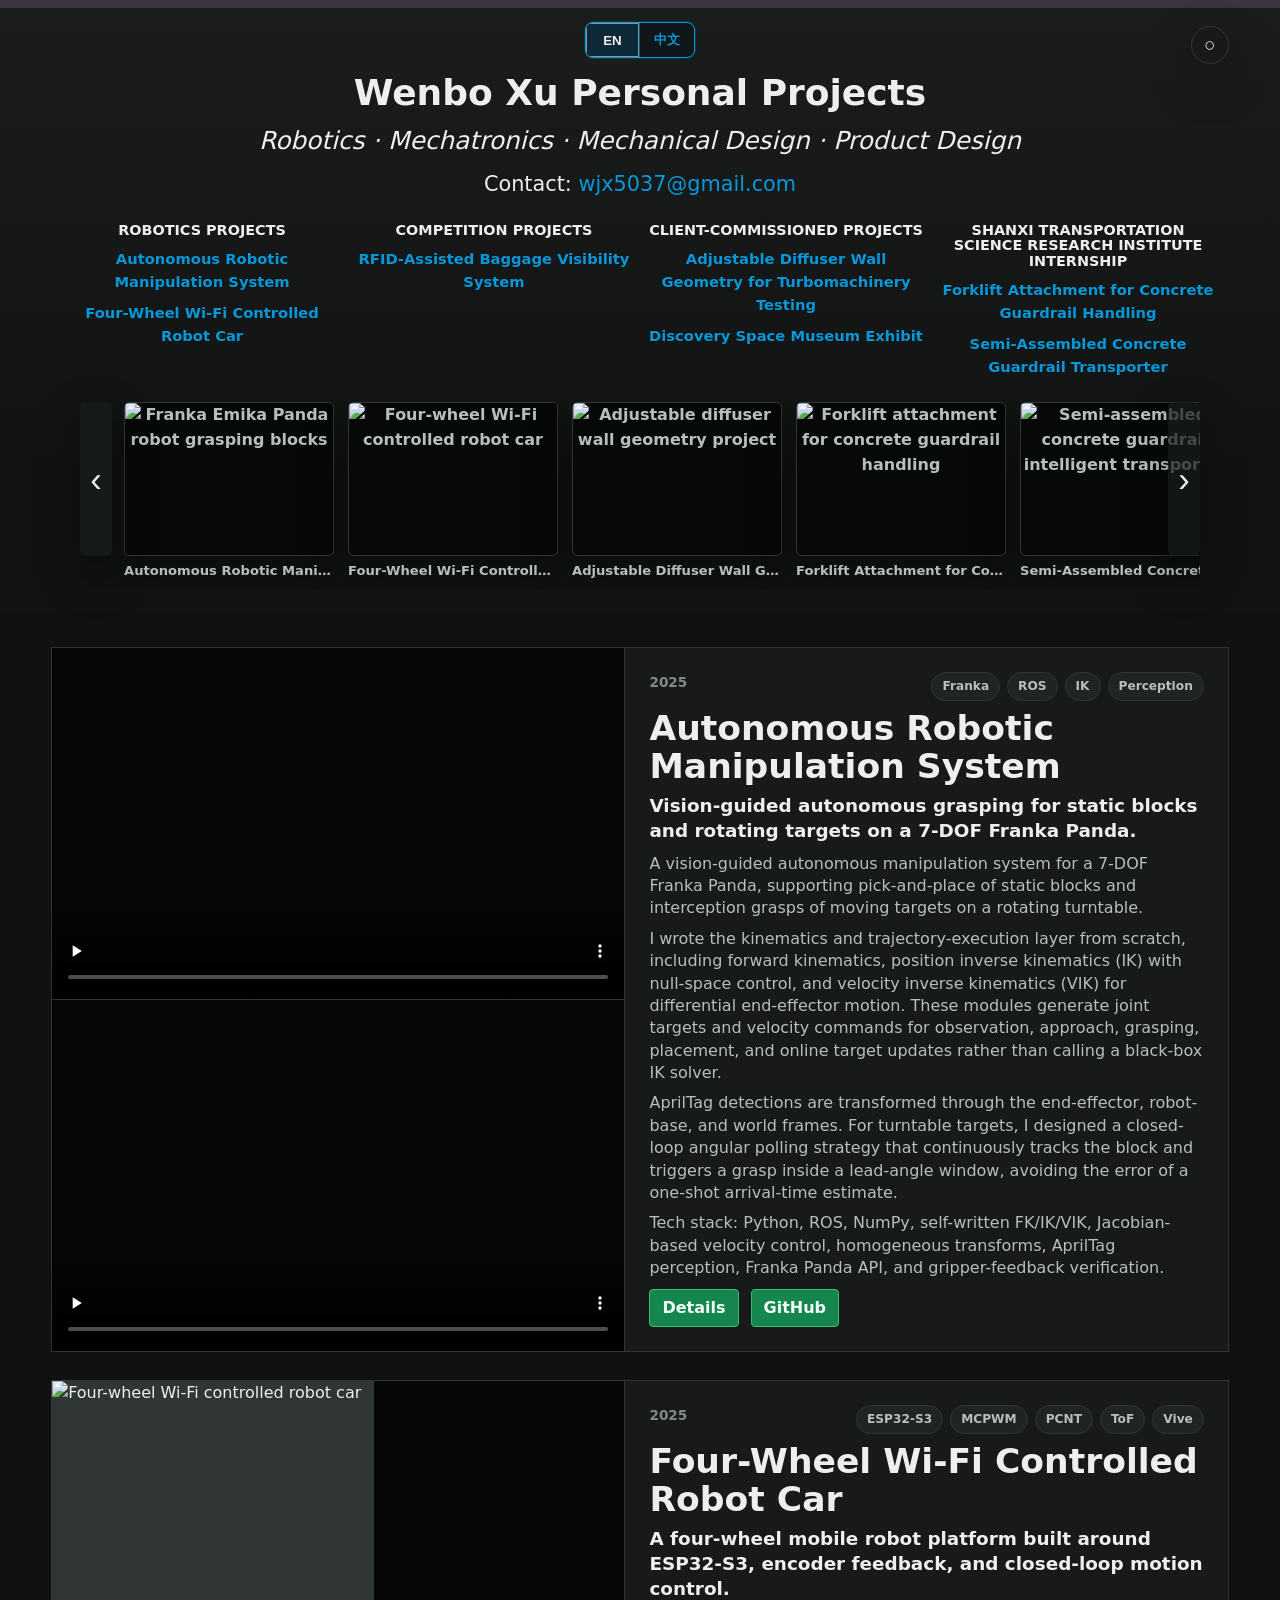
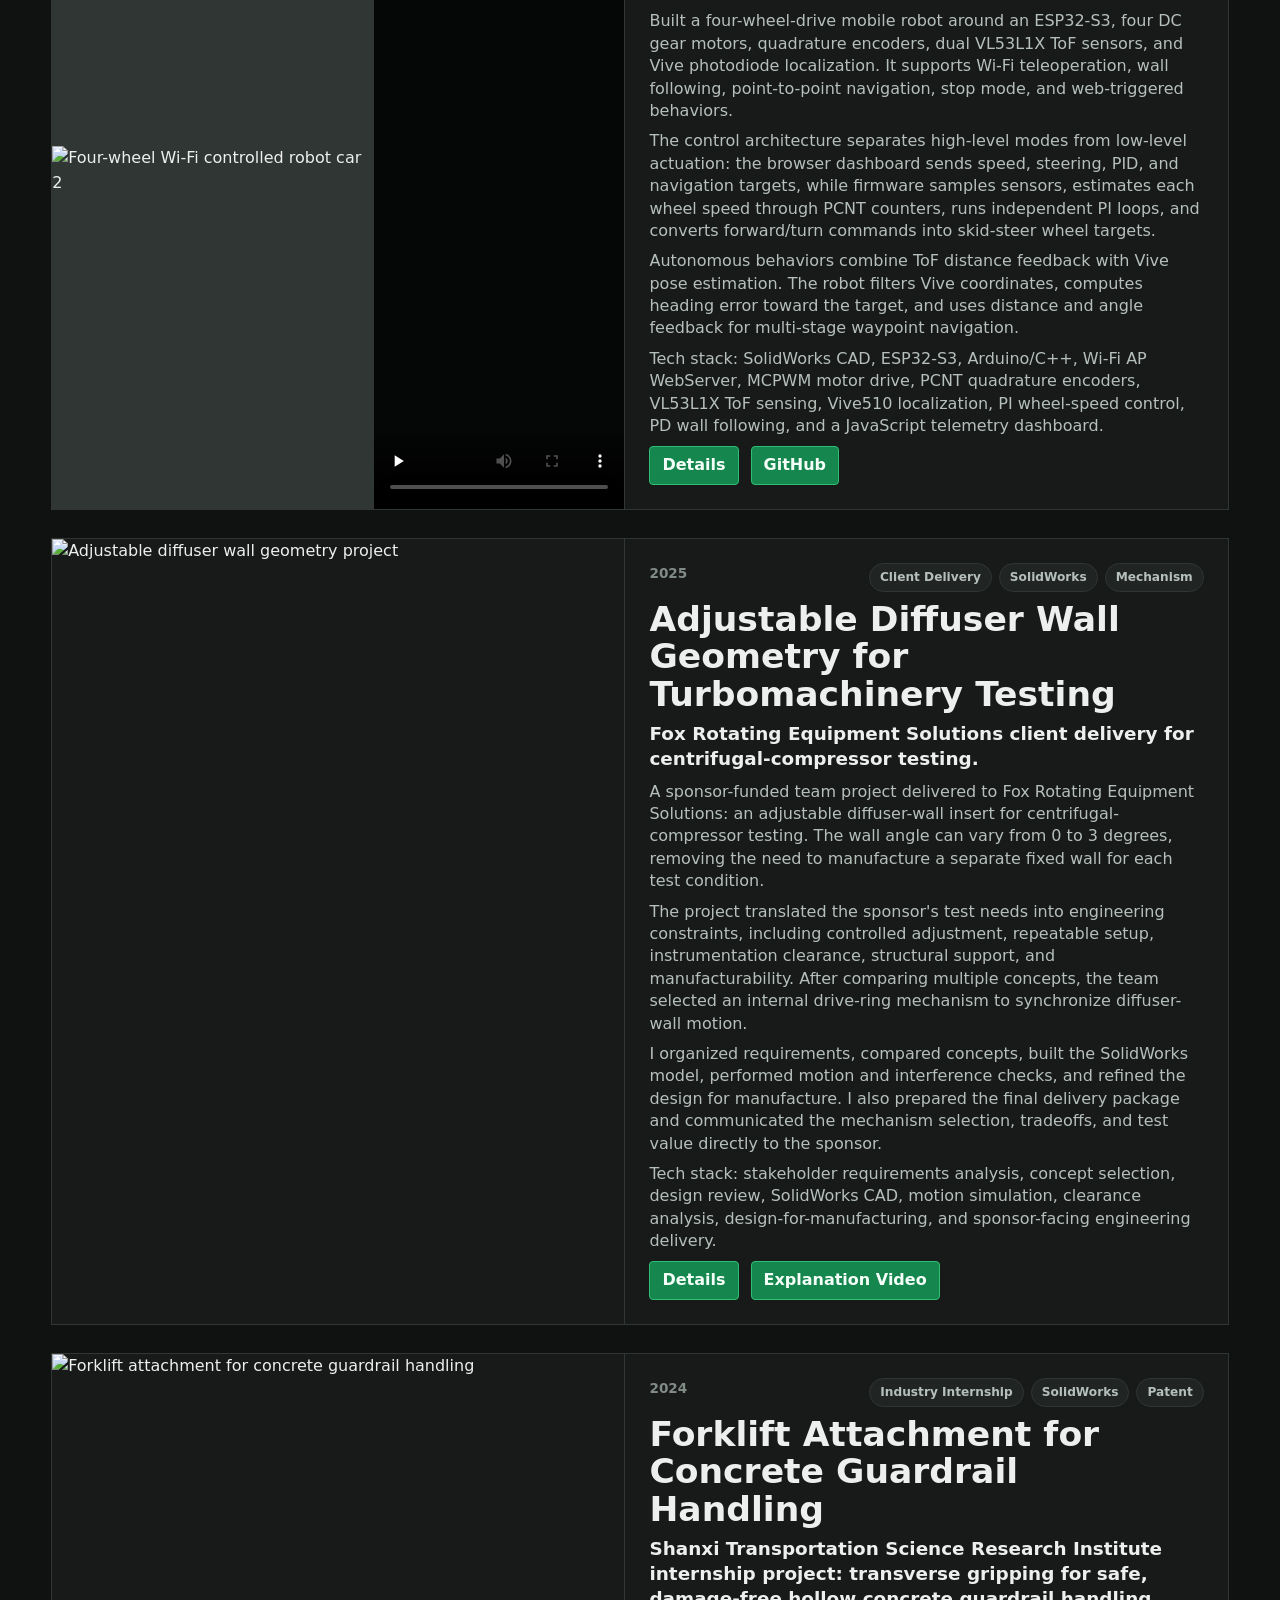
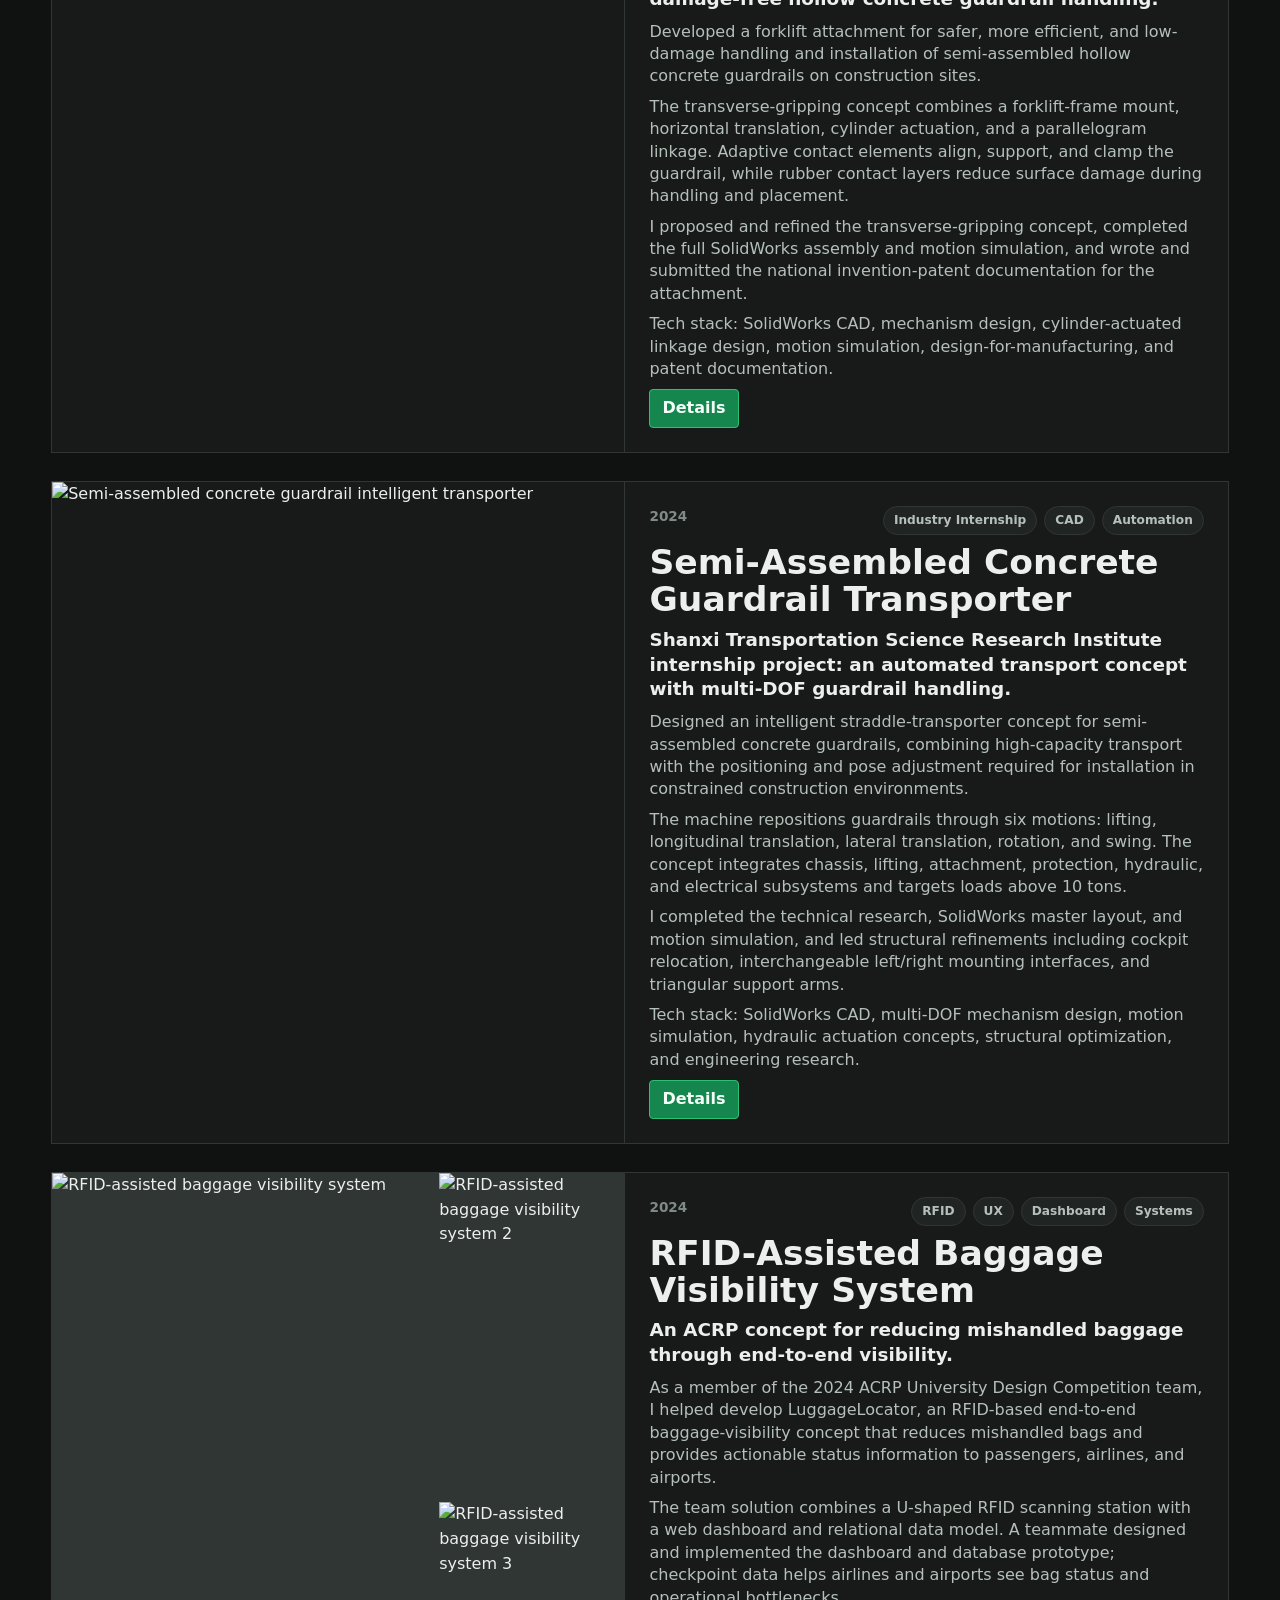
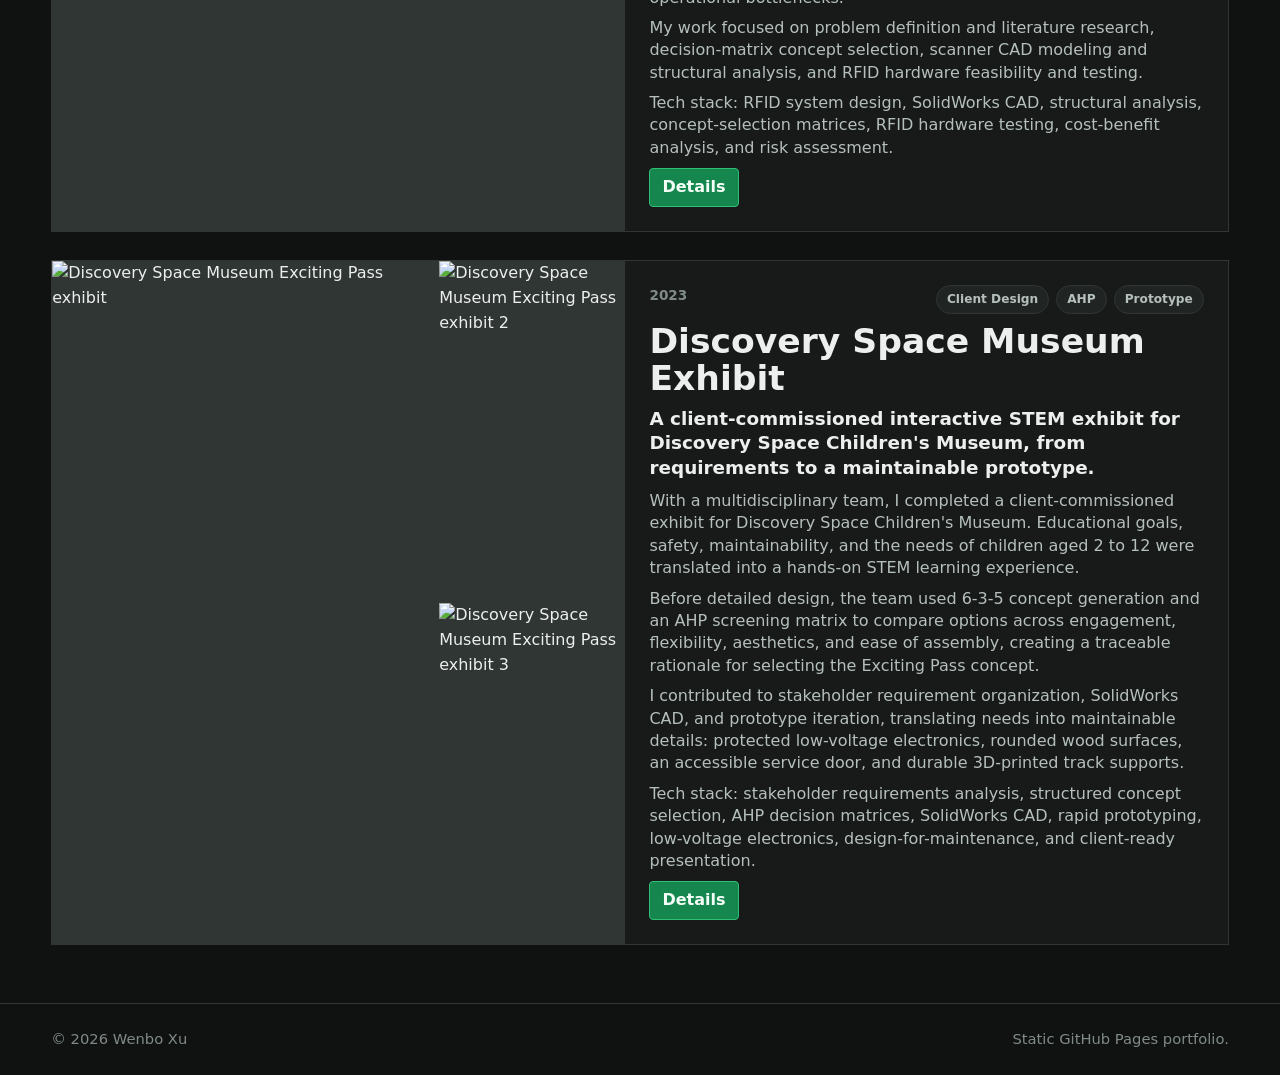
==== portfolio/robotics/index.html @ 0603af26 "Refine RFID attribution and remove Goodwill project" ====
<!doctype html>
<html lang="en">
  <head>
    <meta charset="utf-8">
    <meta name="viewport" content="width=device-width, initial-scale=1">
    <meta name="description" content="Wenbo Xu portfolio - robotics, mechatronics, mechanical design, control, and software projects.">
    <meta property="og:title" content="Wenbo Xu Personal Projects">
    <meta property="og:description" content="Personal projects in autonomous systems, mechatronics, mechanical design, and full-stack engineering.">
    <meta property="og:type" content="website">
    <title>Wenbo Xu | Personal Projects</title>
    <link rel="stylesheet" href="../assets/css/site.css?v=20260708-media-14">
  </head>
  <body class="projects-page">
    <header class="projects-top">
      <button class="theme-toggle" type="button" data-theme-toggle aria-label="Toggle black and white mode">◐</button>
      <div class="lang-switch" aria-label="Language">
        <button class="lang-option is-active" type="button" data-lang="en">EN</button>
        <button class="lang-option" type="button" data-lang="zh">中文</button>
      </div>
      <h1 data-i18n="page_title">Personal Projects</h1>
      <p class="project-tagline" data-i18n="page_tagline">Robotics · Mechatronics · Mechanical Design · Product Design</p>
      <p class="project-contact"><span data-i18n="contact_label">Contact:</span> <a href="mailto:wjx5037@gmail.com">wjx5037@gmail.com</a></p>
      <nav class="project-index" aria-label="Project quick navigation" data-project-nav></nav>
      <section class="featured-strip" aria-label="Featured project images" data-project-carousel></section>
    </header>

    <main class="projects-main">
      <div class="showcase-list" data-project-list></div>
    </main>

    <footer class="site-footer">
      <span>© <span data-year></span> Wenbo Xu</span>
      <span data-i18n="footer_note">Static GitHub Pages portfolio.</span>
    </footer>

    <script src="../assets/js/projects.js?v=20260708-media-14"></script>
    <script src="../assets/js/site.js?v=20260708-media-14"></script>
  </body>
</html>
---- portfolio/assets/css/site.css ----
:root {
  color-scheme: dark;
  --bg: #101211;
  --top: #1b1d1c;
  --surface: #171a19;
  --surface-2: #202423;
  --text: #ecefed;
  --muted: #b6c0bb;
  --soft: #808b86;
  --line: #303634;
  --accent: #0797d8;
  --accent-2: #32c08a;
  --accent-warm: #f08d65;
  --shadow: 0 18px 44px rgba(0, 0, 0, 0.35);
}

:root[data-theme="light"] {
  color-scheme: light;
  --bg: #f5f6f2;
  --top: #ffffff;
  --surface: #ffffff;
  --surface-2: #edf0ec;
  --text: #151817;
  --muted: #4f5a55;
  --soft: #6a746f;
  --line: #d5dad3;
  --accent: #006fa8;
  --accent-2: #1a805e;
  --accent-warm: #c85635;
  --shadow: 0 16px 36px rgba(21, 24, 23, 0.12);
}

* {
  box-sizing: border-box;
}

html {
  scroll-behavior: smooth;
}

body {
  margin: 0;
  background: var(--bg);
  color: var(--text);
  font-family: Inter, ui-sans-serif, system-ui, -apple-system, BlinkMacSystemFont, "Segoe UI", sans-serif;
  line-height: 1.55;
}

a {
  color: inherit;
  text-decoration: none;
}

img,
video {
  display: block;
  max-width: 100%;
}

h1,
h2,
h3,
p {
  overflow-wrap: anywhere;
}

h1,
h2,
h3 {
  margin: 0;
  letter-spacing: 0;
  line-height: 1.08;
}

.projects-top {
  position: relative;
  padding: 14px clamp(16px, 5vw, 72px) 24px;
  border-top: 8px solid #3b3442;
  background: linear-gradient(180deg, var(--top), #111312 78%);
  text-align: center;
}

:root[data-theme="light"] .projects-top {
  border-top-color: #d8d3df;
  background: linear-gradient(180deg, #ffffff, #f5f6f2 78%);
}

.theme-toggle {
  position: absolute;
  top: 18px;
  right: clamp(16px, 4vw, 64px);
  z-index: 5;
  display: grid;
  place-items: center;
  width: 38px;
  height: 38px;
  border: 1px solid var(--line);
  border-radius: 999px;
  background: var(--surface);
  color: var(--text);
  cursor: pointer;
  font-size: 1.15rem;
  font-weight: 900;
  box-shadow: var(--shadow);
}

.theme-toggle:hover {
  border-color: var(--accent);
  color: var(--accent);
}

.lang-switch {
  display: inline-flex;
  align-items: center;
  overflow: hidden;
  margin-bottom: 16px;
  border: 1px solid var(--accent);
  border-radius: 8px;
  background: #111618;
  box-shadow: 0 0 0 1px rgba(7, 151, 216, 0.18);
}

.lang-option {
  min-width: 54px;
  height: 34px;
  border: 0;
  border-right: 1px solid rgba(7, 151, 216, 0.45);
  background: transparent;
  color: var(--accent);
  cursor: pointer;
  font-weight: 800;
}

.lang-option:last-child {
  border-right: 0;
}

.lang-option.is-active {
  background: rgba(7, 151, 216, 0.16);
  color: var(--text);
  box-shadow: inset 0 0 0 1px rgba(236, 239, 237, 0.55);
}

.projects-top h1 {
  font-size: clamp(1.7rem, 3vw, 2.25rem);
  font-weight: 850;
}

.project-tagline {
  margin: 9px 0 8px;
  color: var(--text);
  font-size: clamp(1.05rem, 2vw, 1.55rem);
  font-style: italic;
}

.project-contact {
  margin: 0;
  color: var(--text);
  font-size: clamp(1rem, 2vw, 1.3rem);
}

.project-contact a,
.project-index a,
.project-links a,
.detail-content a {
  color: var(--accent);
}

.project-contact a:hover,
.project-index a:hover,
.project-links a:hover,
.detail-content a:hover {
  color: var(--accent-warm);
}

.project-index {
  display: grid;
  grid-template-columns: repeat(4, minmax(180px, 1fr));
  gap: 16px;
  width: min(1180px, 100%);
  margin: 22px auto 0;
  text-align: center;
}

.project-index-group {
  min-width: 0;
}

.project-index-group h2 {
  margin: 0 0 10px;
  color: var(--text);
  font-size: 0.9rem;
  font-weight: 900;
  text-transform: uppercase;
}

.project-index-links {
  display: grid;
  gap: 8px;
}

.project-index a {
  min-height: 24px;
  font-size: 0.92rem;
  font-weight: 800;
}

.featured-strip {
  position: relative;
  width: min(1120px, 100%);
  margin: 24px auto 0;
}

.featured-scroller {
  display: grid;
  grid-auto-flow: column;
  grid-auto-columns: minmax(210px, 26%);
  gap: 14px;
  overflow-x: auto;
  overscroll-behavior-inline: contain;
  scroll-snap-type: inline mandatory;
  scroll-padding-inline: 40px;
  padding: 0 44px 10px;
  scrollbar-color: var(--accent) #171a19;
}

.featured-scroller:focus {
  outline: 1px solid var(--accent);
  outline-offset: 6px;
}

.featured-slide {
  scroll-snap-align: center;
  display: grid;
  gap: 7px;
  min-width: 0;
  color: var(--muted);
  font-weight: 800;
}

.featured-slide img,
.featured-slide video {
  width: 100%;
  height: clamp(128px, 12vw, 168px);
  border: 1px solid var(--line);
  border-radius: 5px;
  background: #070808;
  object-fit: cover;
  box-shadow: var(--shadow);
}

.featured-slide span {
  overflow: hidden;
  text-overflow: ellipsis;
  white-space: nowrap;
  font-size: 0.82rem;
  line-height: 1.25;
}

.featured-slide:hover {
  color: var(--accent);
}

.strip-button {
  position: absolute;
  top: 0;
  z-index: 4;
  display: grid;
  place-items: center;
  width: 32px;
  height: clamp(128px, 12vw, 168px);
  border: 0;
  border-radius: 6px;
  background: rgba(24, 28, 28, 0.72);
  color: var(--text);
  cursor: pointer;
  font-size: 2.15rem;
  box-shadow: var(--shadow);
}

.strip-button:hover {
  background: rgba(7, 151, 216, 0.25);
}

.strip-button--prev {
  left: 0;
}

.strip-button--next {
  right: 0;
}

.projects-main {
  width: min(1500px, 100%);
  margin: 0 auto;
  padding: 34px clamp(14px, 4vw, 64px) 58px;
}

.showcase-list {
  display: grid;
  gap: 28px;
}

.project-card {
  scroll-margin-top: 24px;
  display: grid;
  grid-template-columns: minmax(280px, 0.95fr) minmax(0, 1fr);
  gap: 1px;
  overflow: hidden;
  border: 1px solid var(--line);
  background: var(--line);
}

@media (min-width: 981px) {
  /* Keep bilingual covers visually stable; full project detail remains on its own page. */
  .project-card {
    min-height: clamp(560px, 39vw, 720px);
  }

  html[lang="en"] .project-content {
    gap: 9px;
    padding: clamp(18px, 2.2vw, 24px);
  }

  html[lang="en"] .project-content h2 {
    font-size: clamp(1.45rem, 2.7vw, 2.45rem);
  }

  html[lang="en"] .project-subtitle {
    font-size: clamp(1rem, 1.7vw, 1.15rem);
    line-height: 1.35;
  }

  html[lang="en"] .project-body {
    gap: 8px;
    line-height: 1.4;
  }
}

.project-media,
.project-content {
  background: var(--surface);
}

.project-media img,
.project-media video {
  width: 100%;
  height: 100%;
  min-height: 330px;
  object-fit: cover;
}

.media-align-left {
  object-position: left center !important;
}

.project-media--gallery {
  display: grid;
  grid-template-columns: 1fr 0.48fr;
  grid-template-rows: 1fr 1fr;
  gap: 1px;
  background: var(--line);
}

.project-media--gallery > :first-child {
  grid-row: 1 / 3;
}

.project-media--duo {
  grid-template-columns: 1fr;
  grid-template-rows: repeat(2, minmax(0, 1fr));
  height: 100%;
  min-height: 100%;
}

.project-media--duo > :first-child {
  grid-row: auto;
}

.project-media--duo > * {
  display: block;
  height: 100%;
  min-height: 0;
}

.project-media--duo video {
  object-fit: contain;
  background: #050606;
}

.project-media--split-video {
  grid-template-columns: minmax(0, 1fr) minmax(240px, 0.78fr) !important;
  grid-template-rows: 1fr !important;
  align-items: stretch;
}

.project-media--split-video > :first-child {
  grid-row: auto;
  object-position: center bottom;
}

.project-media--split-video img {
  object-fit: cover !important;
}

.project-media--split-video video {
  object-fit: cover !important;
  background: #050606;
}

.project-media--split-video > * {
  min-height: 0;
}

.project-media--stacked-photos-video {
  grid-template-columns: minmax(0, 1fr) minmax(240px, 0.78fr) !important;
  grid-template-rows: repeat(2, minmax(0, 1fr)) !important;
  align-items: stretch;
}

.project-media--stacked-photos-video > :first-child {
  grid-row: auto;
  object-position: center bottom;
}

.project-media--stacked-photos-video > :nth-child(2) {
  grid-column: 1;
  grid-row: 2;
  object-position: center center;
}

.project-media--stacked-photos-video > :nth-child(3) {
  grid-column: 2;
  grid-row: 1 / 3;
  object-fit: cover !important;
  background: #050606;
}

.project-media--stacked-photos-video img {
  object-fit: cover !important;
}

.project-media--stacked-photos-video > * {
  min-height: 0;
}

.project-media--gallery img,
.project-media--gallery video {
  min-height: 0;
}

.project-content {
  display: flex;
  flex-direction: column;
  gap: 18px;
  padding: clamp(22px, 4vw, 40px);
}

.project-kicker {
  display: flex;
  justify-content: space-between;
  gap: 16px;
  color: var(--soft);
  font-size: 0.85rem;
  font-weight: 800;
}

.project-tags {
  display: flex;
  flex-wrap: wrap;
  justify-content: flex-end;
  gap: 7px;
}

.project-tags span {
  border: 1px solid var(--line);
  border-radius: 999px;
  padding: 4px 10px;
  background: var(--surface-2);
  color: var(--muted);
  font-size: 0.76rem;
}

.project-content h2 {
  font-size: clamp(1.55rem, 3vw, 2.6rem);
}

.project-subtitle {
  margin: 0;
  color: var(--text);
  font-size: clamp(1.04rem, 2vw, 1.22rem);
  font-weight: 750;
}

.project-body {
  display: grid;
  gap: 12px;
  color: var(--muted);
}

.project-body p {
  margin: 0;
}

.project-links {
  display: flex;
  flex-wrap: wrap;
  gap: 12px;
  margin-top: auto;
}

.project-links a {
  display: inline-flex;
  align-items: center;
  justify-content: center;
  min-height: 34px;
  padding: 6px 12px;
  border: 1px solid #2fbf74;
  border-radius: 4px;
  background: #16864f;
  color: #f4fff8;
  font-weight: 850;
}

.project-links a:hover {
  background: #20a863;
  color: #ffffff;
}

.site-footer {
  display: flex;
  justify-content: space-between;
  gap: 18px;
  padding: 24px clamp(16px, 4vw, 64px);
  border-top: 1px solid var(--line);
  color: var(--soft);
  font-size: 0.92rem;
}

.site-header {
  position: sticky;
  top: 0;
  z-index: 20;
  display: grid;
  grid-template-columns: auto 1fr auto;
  gap: 20px;
  align-items: center;
  min-height: 68px;
  padding: 12px clamp(18px, 4vw, 56px);
  border-bottom: 1px solid var(--line);
  background: rgba(16, 18, 17, 0.9);
  backdrop-filter: blur(18px);
}

.brand,
.site-nav,
.header-actions {
  display: flex;
  align-items: center;
}

.brand {
  gap: 10px;
  font-weight: 850;
}

.brand-mark {
  display: grid;
  place-items: center;
  width: 36px;
  height: 36px;
  border: 1px solid var(--text);
  background: var(--text);
  color: var(--bg);
}

.site-nav {
  justify-content: center;
  gap: 26px;
  color: var(--muted);
}

.site-nav a:hover {
  color: var(--accent);
}

.button {
  display: inline-flex;
  align-items: center;
  justify-content: center;
  min-height: 40px;
  padding: 0 14px;
  border: 1px solid var(--line);
  color: var(--text);
  font-weight: 800;
}

.button:hover {
  border-color: var(--accent);
  color: var(--accent);
}

.detail-page {
  width: min(980px, calc(100% - 36px));
  margin: 0 auto;
  padding: clamp(42px, 7vw, 92px) 0;
}

.back-link {
  display: inline-block;
  margin-bottom: 28px;
  color: var(--accent);
  font-weight: 850;
}

.detail-page h1 {
  font-size: clamp(2.4rem, 6vw, 5.4rem);
}

.eyebrow {
  margin: 0 0 12px;
  color: var(--accent-2);
  font-size: 0.82rem;
  font-weight: 850;
  text-transform: uppercase;
}

.detail-content {
  display: grid;
  gap: 18px;
  margin-top: 38px;
}

.detail-notice {
  margin: 6px 0 10px;
  color: #ff5a5f;
  font-weight: 900;
}

.detail-content h2,
.detail-content h3,
.detail-content h4,
.detail-content h5 {
  margin-top: 26px;
  line-height: 1.16;
}

.detail-content h2 {
  font-size: clamp(1.8rem, 4vw, 3rem);
}

.detail-content h3 {
  font-size: clamp(1.35rem, 3vw, 2.1rem);
}

.detail-content p,
.detail-content li {
  color: var(--muted);
  font-size: 1.04rem;
}

.detail-content ul {
  margin: 0;
  padding-left: 1.2rem;
}

.detail-figure {
  margin: 10px auto 18px;
  border: 1px solid var(--line);
  background: var(--surface);
}

.detail-figure img {
  display: block;
  width: 100%;
  max-height: 760px;
  object-fit: contain;
  background: #fff;
}

.detail-figure video {
  width: 100%;
  max-height: 760px;
  background: #000;
}

.detail-figure figcaption {
  padding: 10px 14px;
  color: var(--muted);
  font-size: 0.9rem;
}

.math-block {
  overflow-x: auto;
  padding: 16px;
  border: 1px solid var(--line);
  background: var(--surface);
  color: var(--muted);
}

.action-button {
  display: inline-flex;
  align-items: center;
  justify-content: center;
  justify-self: start;
  min-height: 42px;
  margin: 4px 10px 4px 0;
  padding: 8px 14px;
  border: 1px solid #2fbf74;
  border-radius: 4px;
  background: #16864f;
  color: #f4fff8 !important;
  font-weight: 900;
}

.action-button:hover {
  background: #20a863;
  color: #ffffff !important;
}

.mermaid {
  width: 100%;
  max-width: 980px;
  margin: 10px auto 18px;
  overflow-x: auto;
  padding: 24px;
  border: 1px solid var(--line);
  border-radius: 4px;
  background: var(--surface);
}

.mermaid svg {
  min-width: 940px;
  max-width: 100%;
  height: auto;
}

.mermaid.mermaid-compact {
  max-width: 720px;
  padding: 14px;
}

.mermaid.mermaid-compact svg {
  display: block;
  width: 100%;
  min-width: 0;
}

.mermaid text,
.mermaid .label,
.mermaid .nodeLabel,
.mermaid .edgeLabel,
.mermaid foreignObject,
.mermaid foreignObject div,
.mermaid foreignObject span,
.mermaid foreignObject p {
  font-size: 18px !important;
  line-height: 1.28 !important;
}

.mermaid .edgeLabel,
.mermaid .edgeLabel p {
  font-size: 16px !important;
}

@media (max-width: 980px) {
  .project-index {
    grid-template-columns: repeat(2, minmax(220px, 1fr));
  }

  .project-grid {
    grid-template-columns: 1fr;
  }

  .featured-scroller {
    grid-auto-columns: minmax(210px, 48%);
    padding-inline: 38px;
  }

  .strip-button {
    width: 30px;
  }

  .project-card,
  .site-header {
    grid-template-columns: 1fr;
  }

  .site-nav {
    justify-content: start;
  }
}

@media (max-width: 620px) {
  .project-index {
    grid-template-columns: 1fr;
  }
}

@media (max-width: 560px) {
  .projects-top {
    padding-inline: 14px;
  }

  .project-index {
    grid-template-columns: 1fr;
    gap: 8px;
  }

  .projects-main {
    padding-inline: 10px;
  }

  .featured-scroller {
    grid-auto-columns: minmax(190px, 72%);
    padding-inline: 30px;
  }

  .featured-slide img,
  .featured-slide video {
    height: 132px;
  }

  .strip-button {
    width: 24px;
    height: 132px;
    font-size: 1.8rem;
  }

  .theme-toggle {
    top: 14px;
    right: 14px;
    width: 34px;
    height: 34px;
  }

  .project-kicker {
    align-items: flex-start;
    flex-direction: column;
  }

  .project-tags {
    justify-content: flex-start;
  }

  .project-media--gallery {
    grid-template-columns: 1fr;
    grid-template-rows: auto;
  }

  .project-media--gallery > :first-child {
    grid-row: auto;
  }

  .project-media img,
  .project-media video {
    min-height: 260px;
  }

  .site-footer {
    flex-direction: column;
  }
}
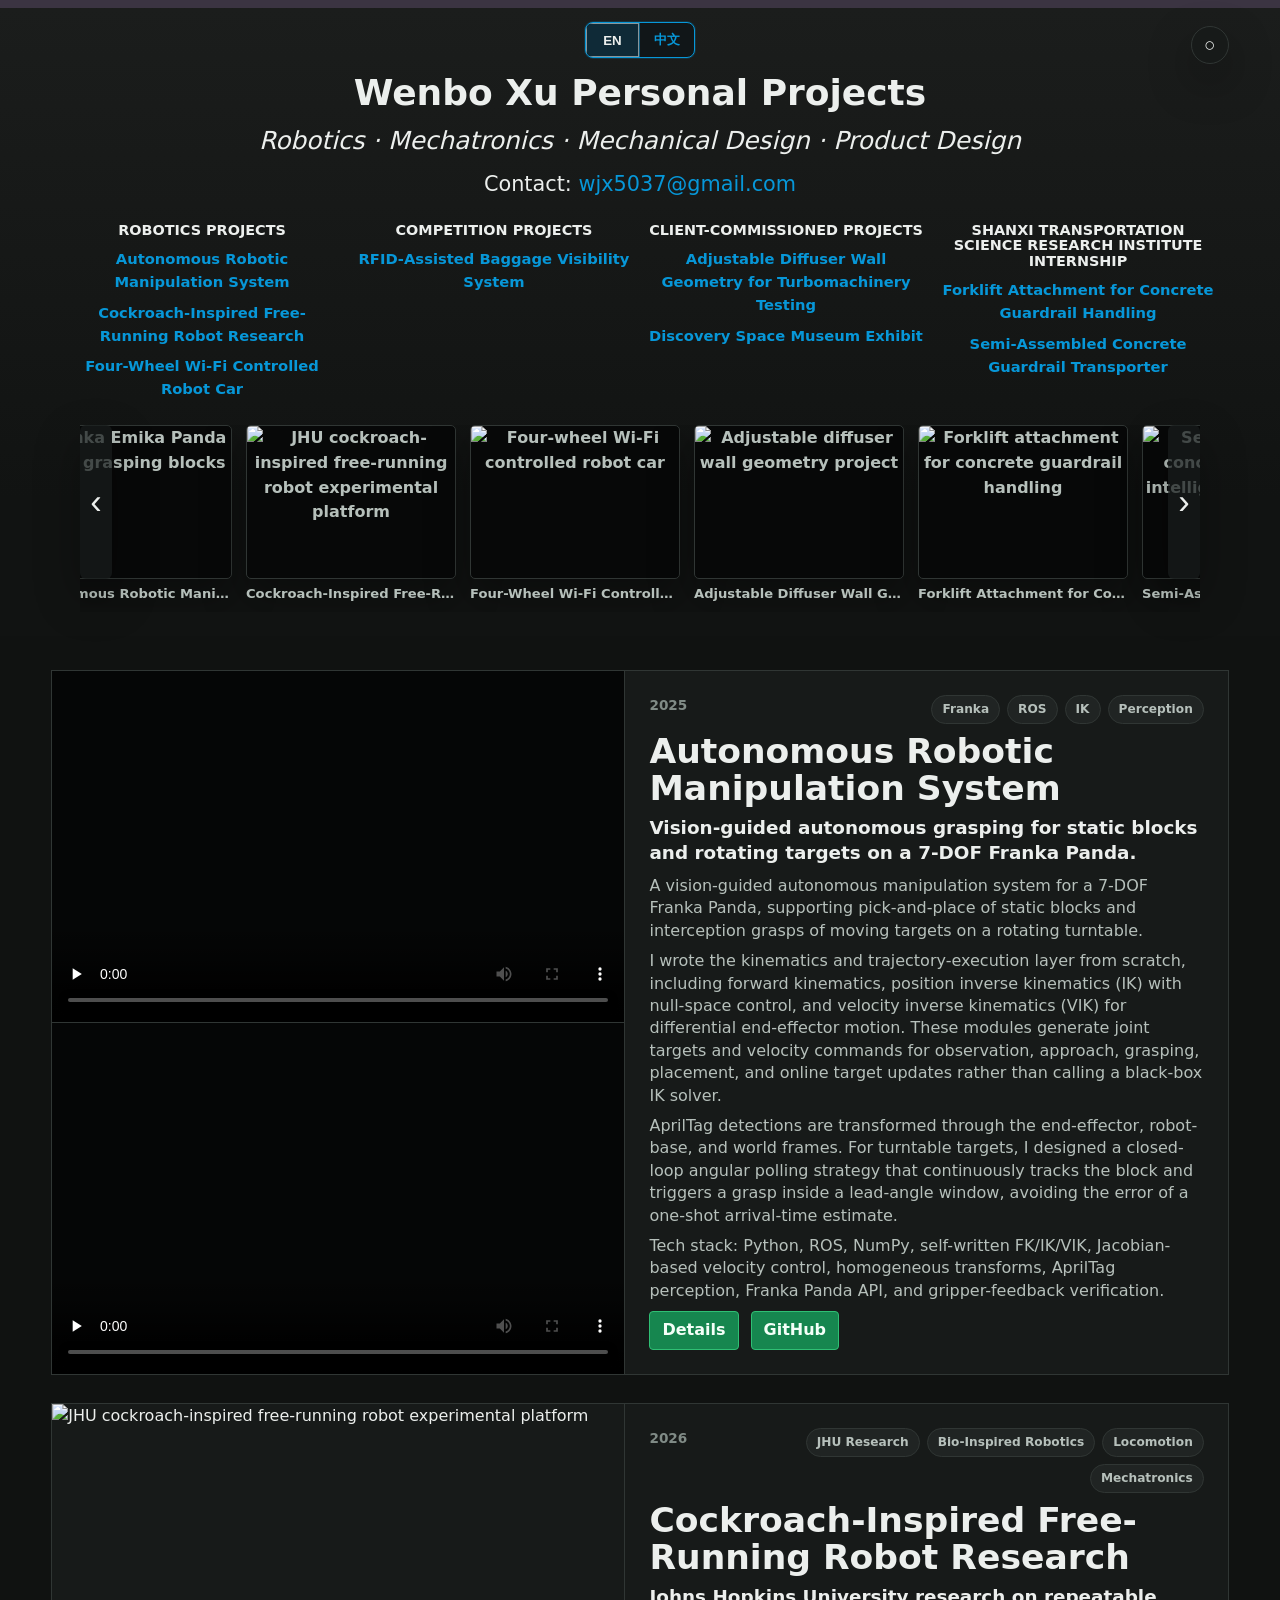
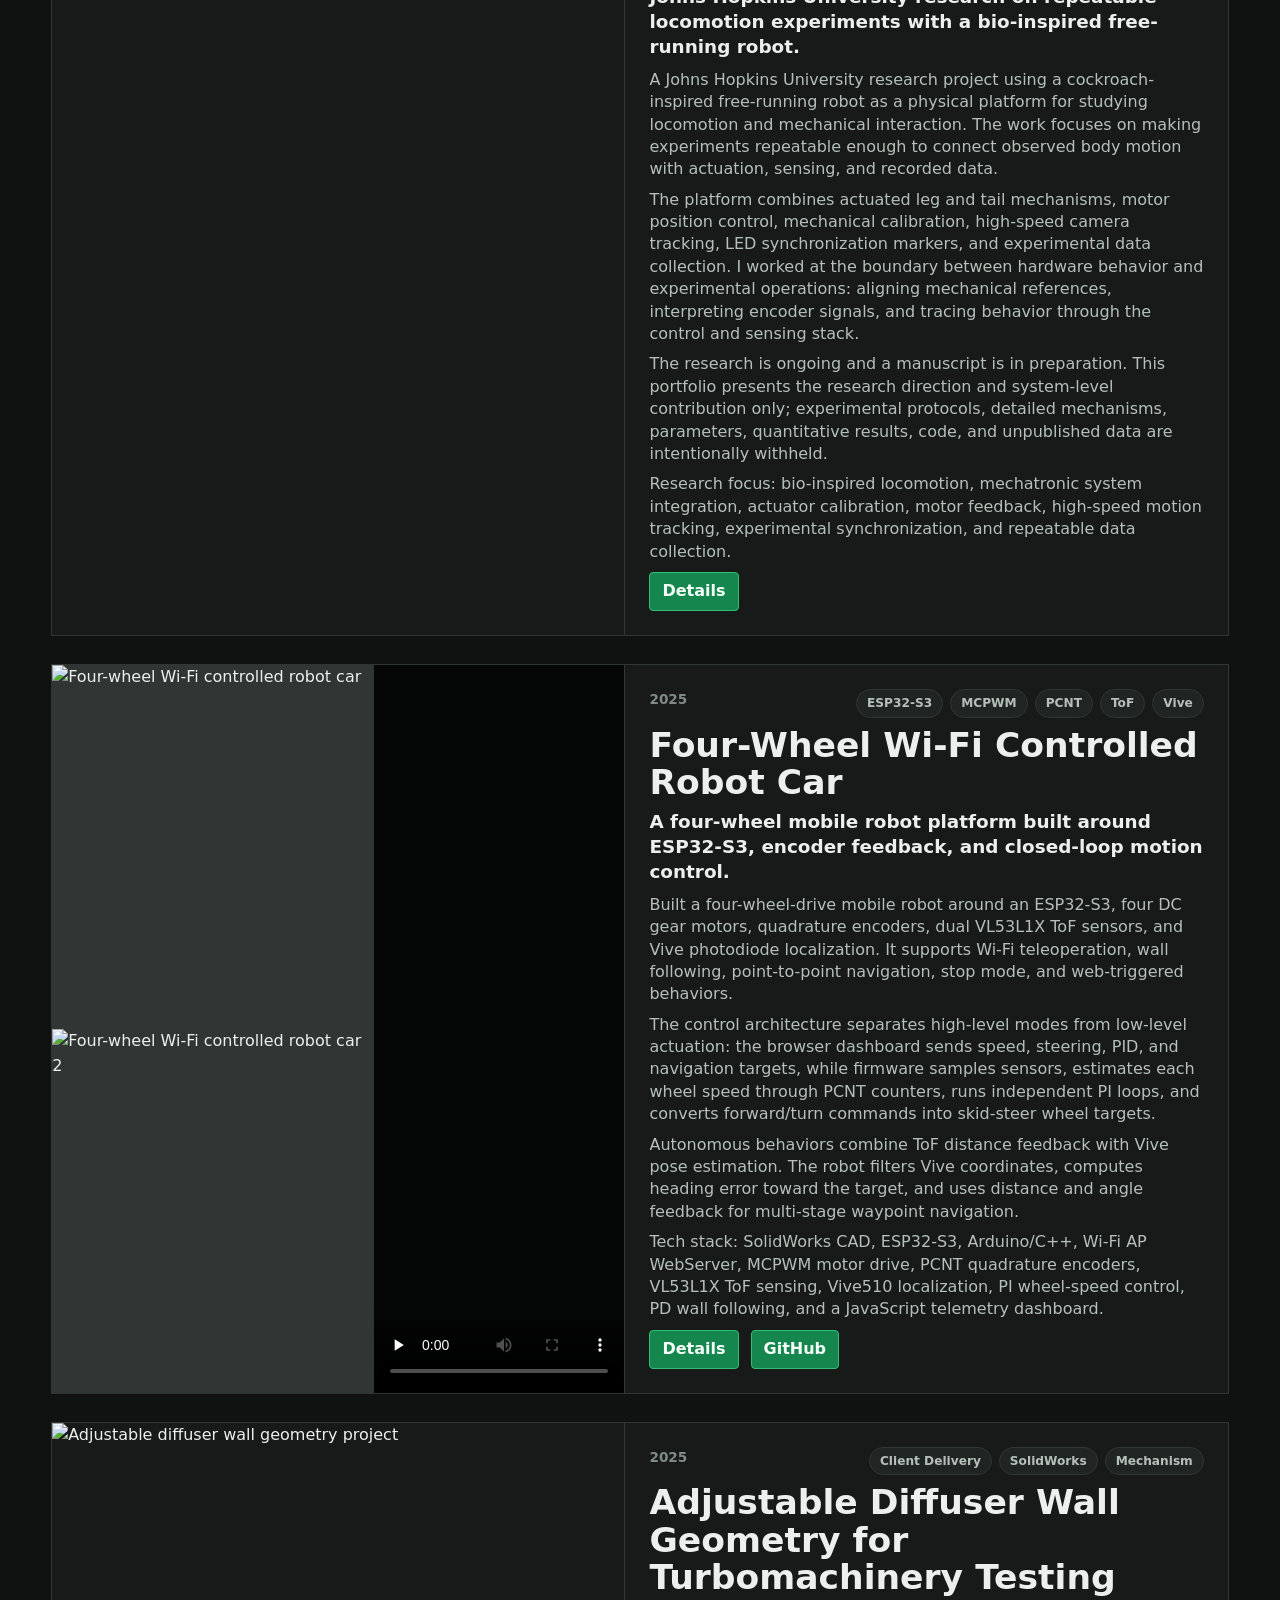
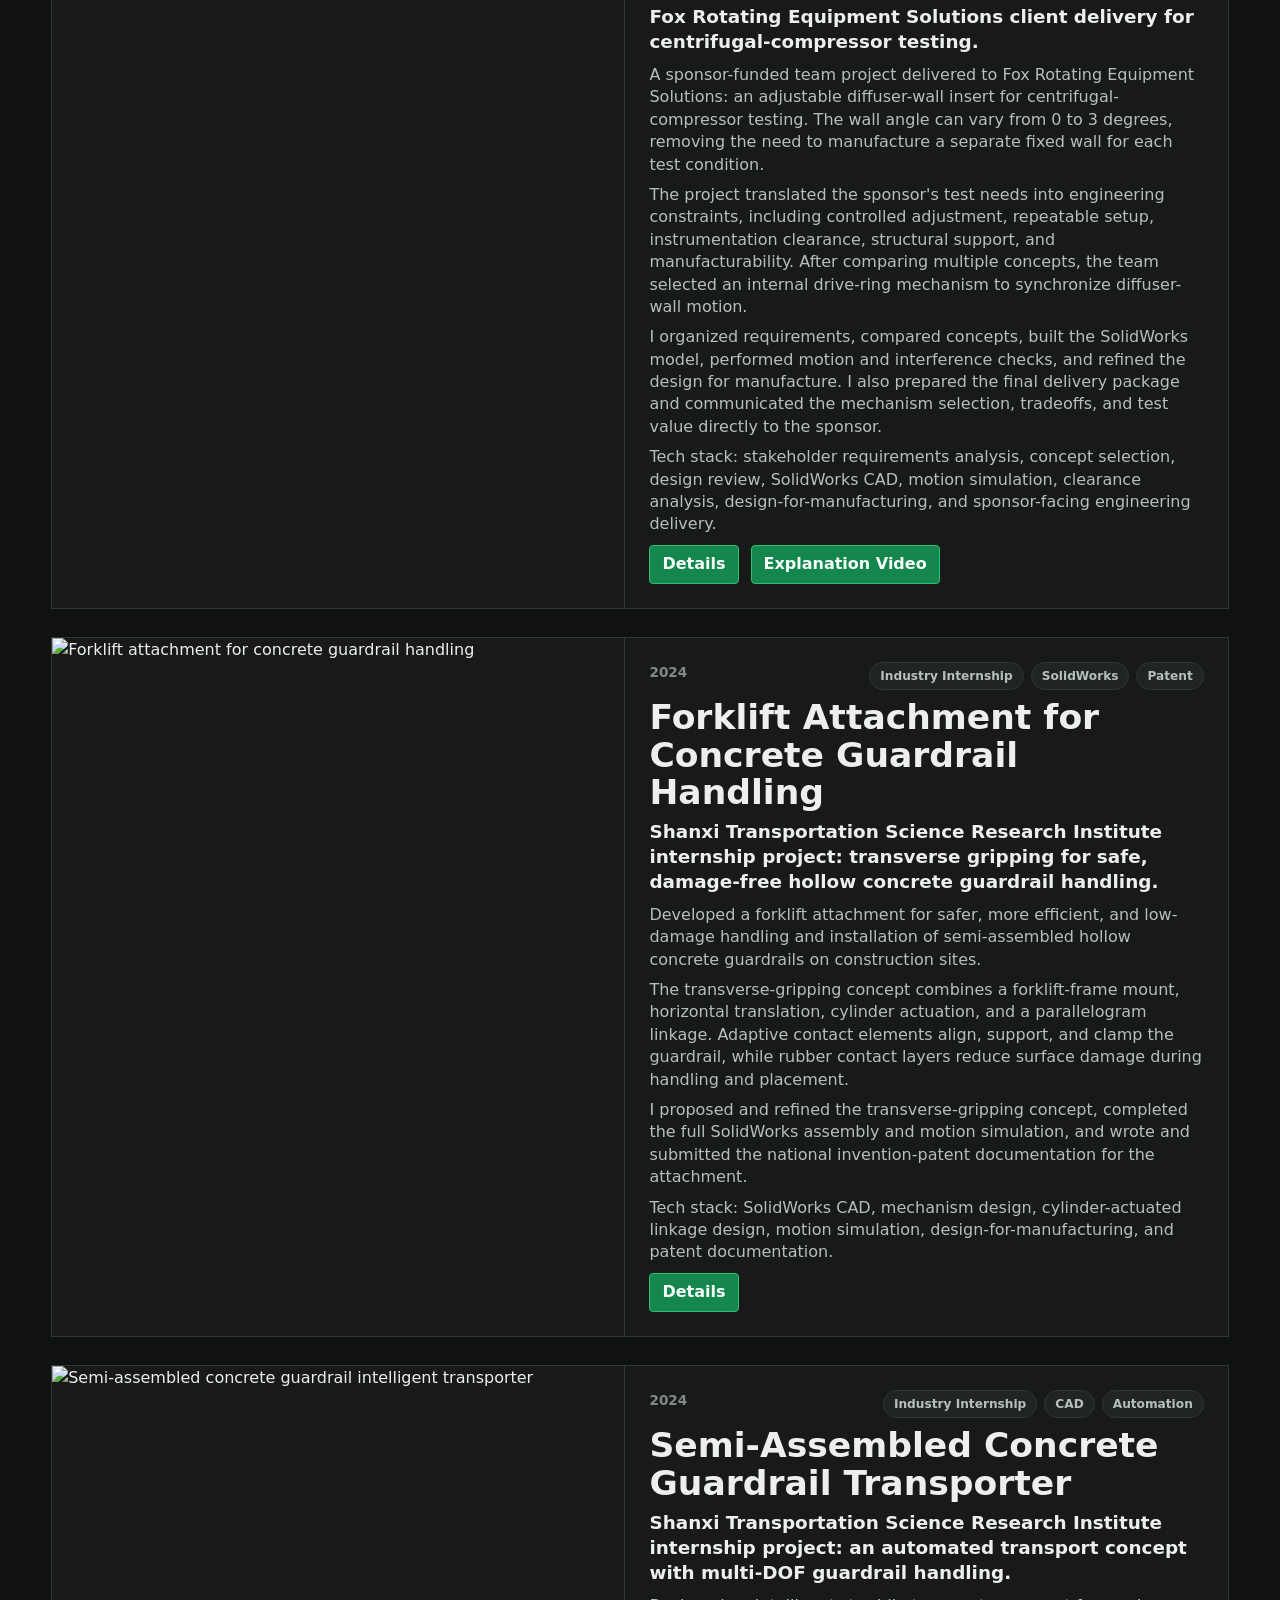
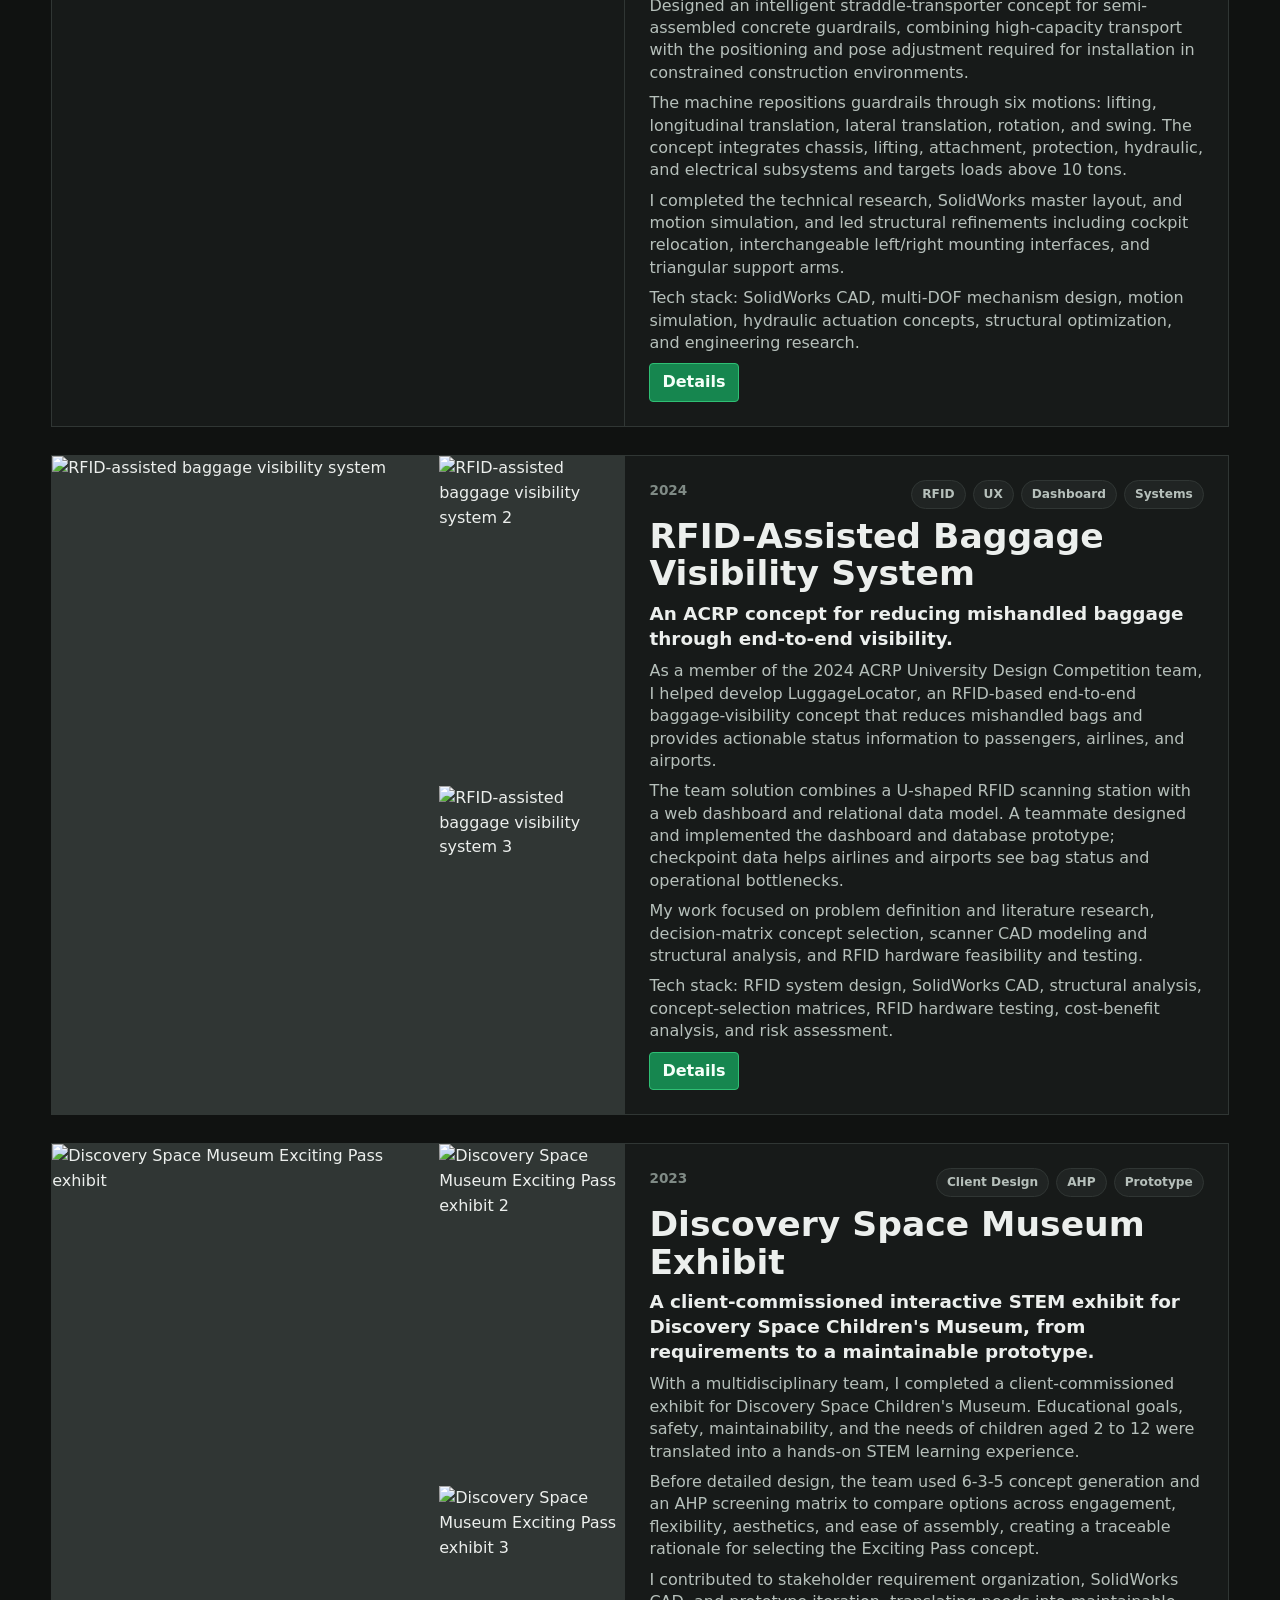
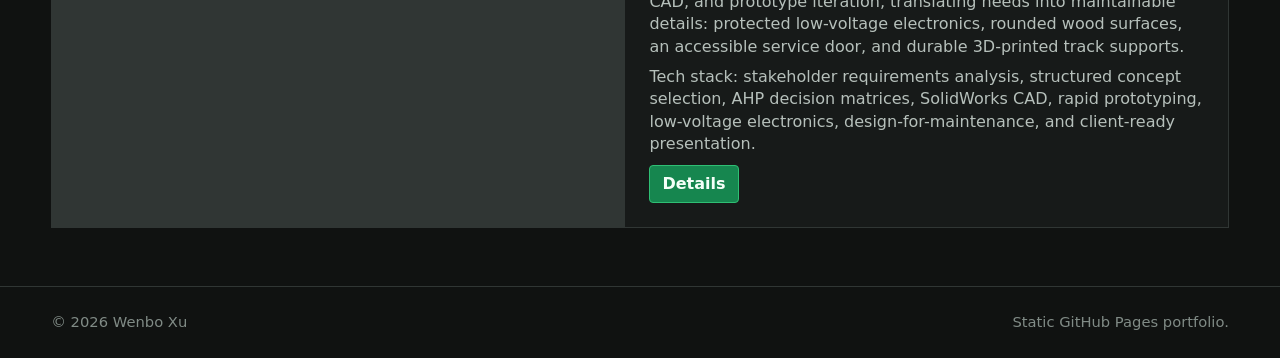
==== commit a68e68c1: "Add JHU cockroach robot research project" ====
--- a/portfolio/robotics/index.html
+++ b/portfolio/robotics/index.html
@@ -8,7 +8,7 @@
     <meta property="og:description" content="Personal projects in autonomous systems, mechatronics, mechanical design, and full-stack engineering.">
     <meta property="og:type" content="website">
     <title>Wenbo Xu | Personal Projects</title>
-    <link rel="stylesheet" href="../assets/css/site.css?v=20260708-media-14">
+    <link rel="stylesheet" href="../assets/css/site.css?v=20260920-media-20">
   </head>
   <body class="projects-page">
     <header class="projects-top">
@@ -33,7 +33,7 @@
       <span data-i18n="footer_note">Static GitHub Pages portfolio.</span>
     </footer>
 
-    <script src="../assets/js/projects.js?v=20260708-media-14"></script>
-    <script src="../assets/js/site.js?v=20260708-media-14"></script>
+    <script src="../assets/js/projects.js?v=20260920-media-20"></script>
+    <script src="../assets/js/site.js?v=20260920-media-20"></script>
   </body>
 </html>
--- a/portfolio/assets/css/site.css
+++ b/portfolio/assets/css/site.css
@@ -559,6 +559,11 @@
   align-items: center;
 }
 
+.header-actions {
+  justify-content: flex-end;
+  gap: 10px;
+}
+
 .brand {
   gap: 10px;
   font-weight: 850;
@@ -603,7 +608,7 @@
 .detail-page {
   width: min(980px, calc(100% - 36px));
   margin: 0 auto;
-  padding: clamp(42px, 7vw, 92px) 0;
+  padding: clamp(34px, 5vw, 64px) 0;
 }
 
 .back-link {
@@ -614,7 +619,8 @@
 }
 
 .detail-page h1 {
-  font-size: clamp(2.4rem, 6vw, 5.4rem);
+  font-size: clamp(2rem, 3.4vw, 3.25rem);
+  line-height: 1.06;
 }
 
 .eyebrow {
@@ -631,6 +637,34 @@
   margin-top: 38px;
 }
 
+.detail-content[data-detail-lang],
+.detail-title > [data-detail-lang] {
+  display: none;
+}
+
+html[lang="en"] .detail-content[data-detail-lang="en"],
+html[lang="zh"] .detail-content[data-detail-lang="zh"] {
+  display: grid;
+}
+
+html[lang="en"] .detail-title > [data-detail-lang="en"],
+html[lang="zh"] .detail-title > [data-detail-lang="zh"] {
+  display: inline;
+}
+
+.site-header .detail-lang-switch {
+  margin: 0;
+}
+
+.site-header .detail-lang-switch .lang-option {
+  min-width: 44px;
+}
+
+.site-header .theme-toggle {
+  position: static;
+  box-shadow: none;
+}
+
 .detail-notice {
   margin: 6px 0 10px;
   color: #ff5a5f;
@@ -646,11 +680,11 @@
 }
 
 .detail-content h2 {
-  font-size: clamp(1.8rem, 4vw, 3rem);
+  font-size: clamp(1.55rem, 2.4vw, 2.25rem);
 }
 
 .detail-content h3 {
-  font-size: clamp(1.35rem, 3vw, 2.1rem);
+  font-size: clamp(1.25rem, 1.9vw, 1.65rem);
 }
 
 .detail-content p,
@@ -676,6 +710,11 @@
   max-height: 760px;
   object-fit: contain;
   background: #fff;
+}
+
+.detail-figure img[src$="fox-logo-white.png"] {
+  padding: 24px;
+  background: #111;
 }
 
 .detail-figure video {
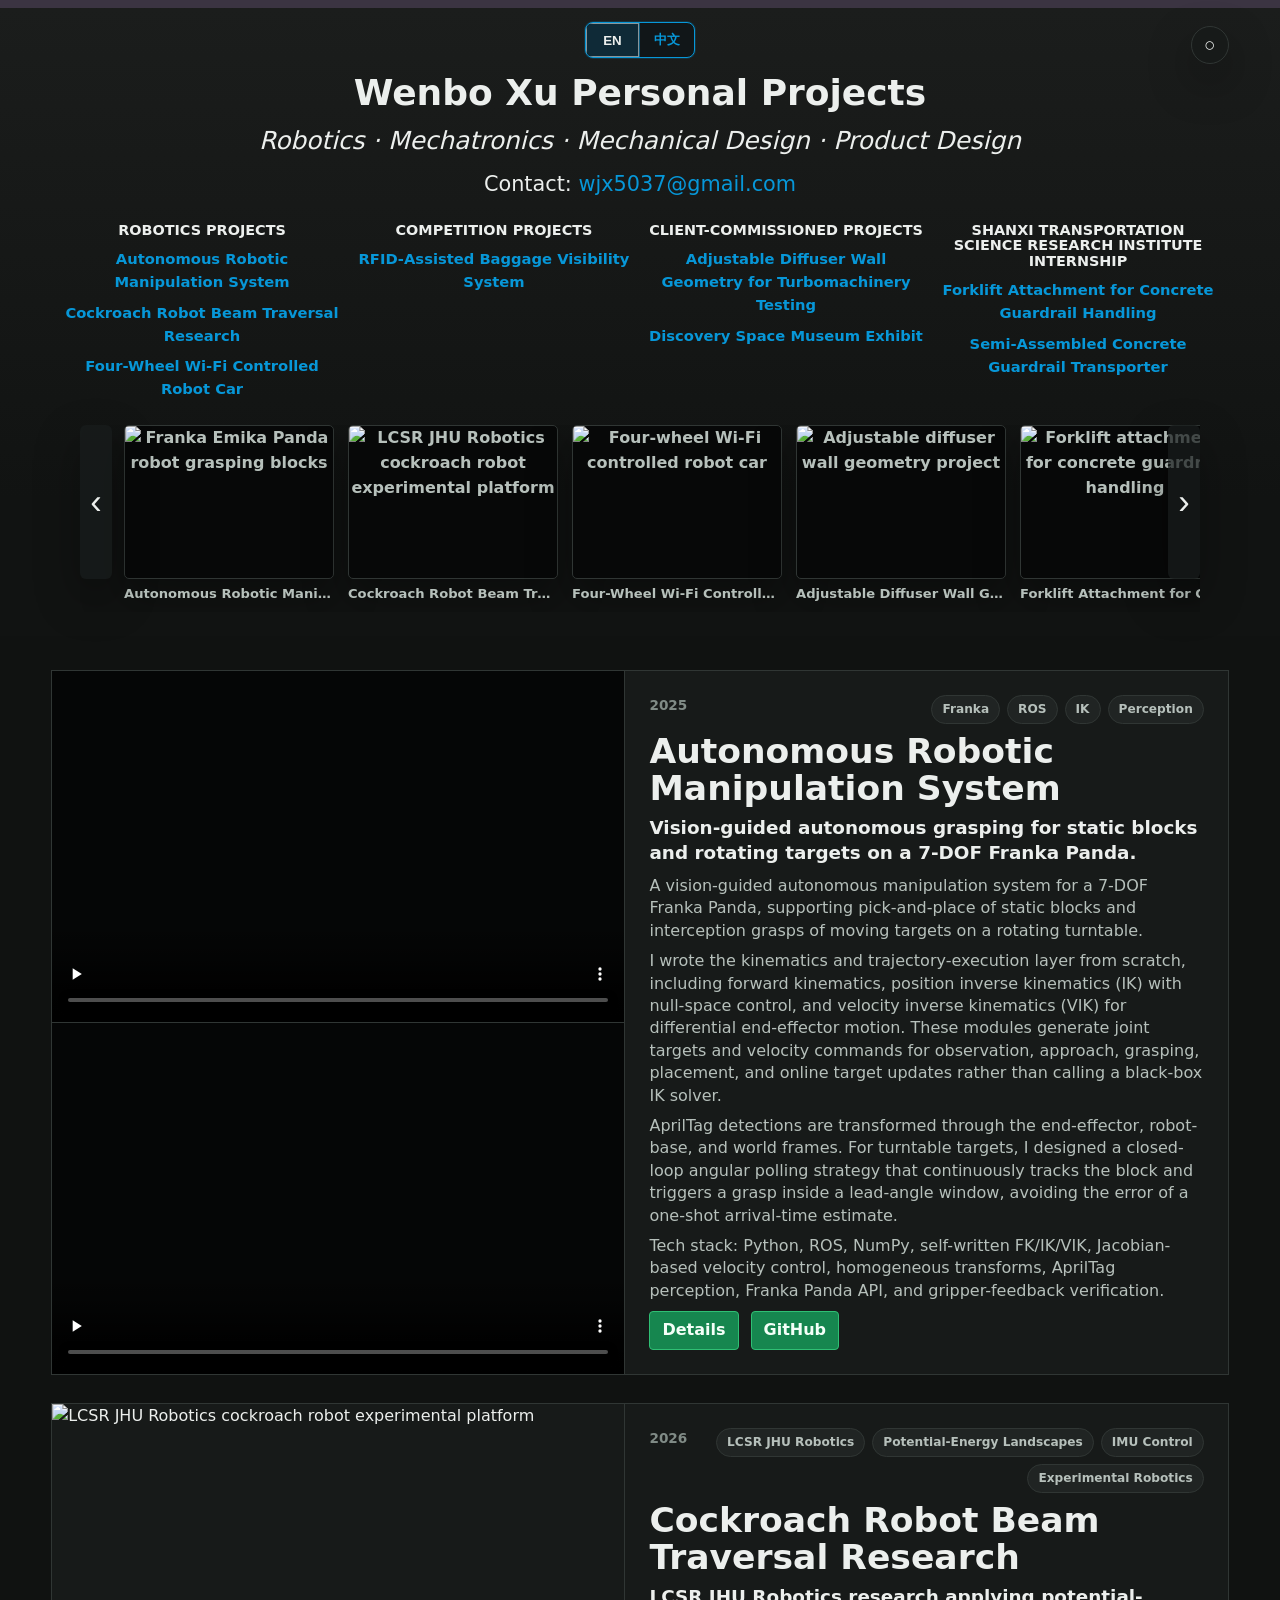
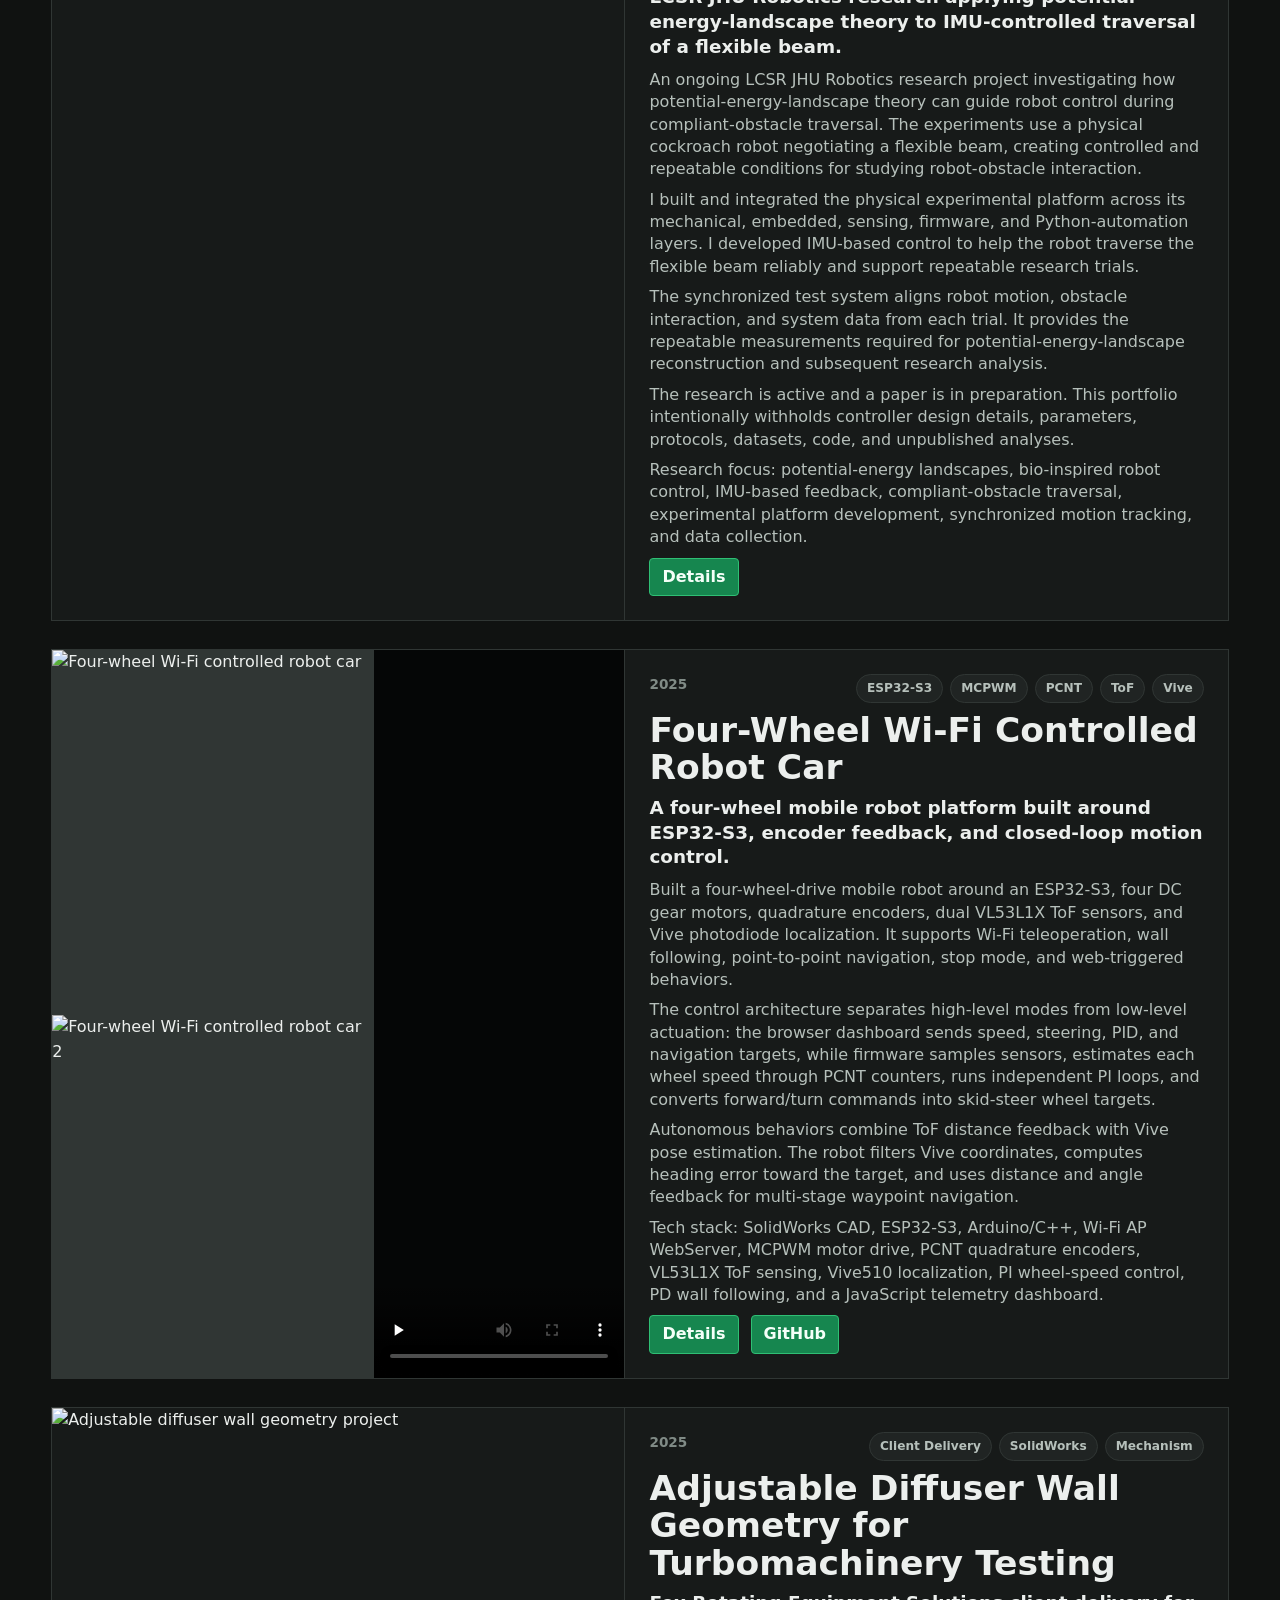
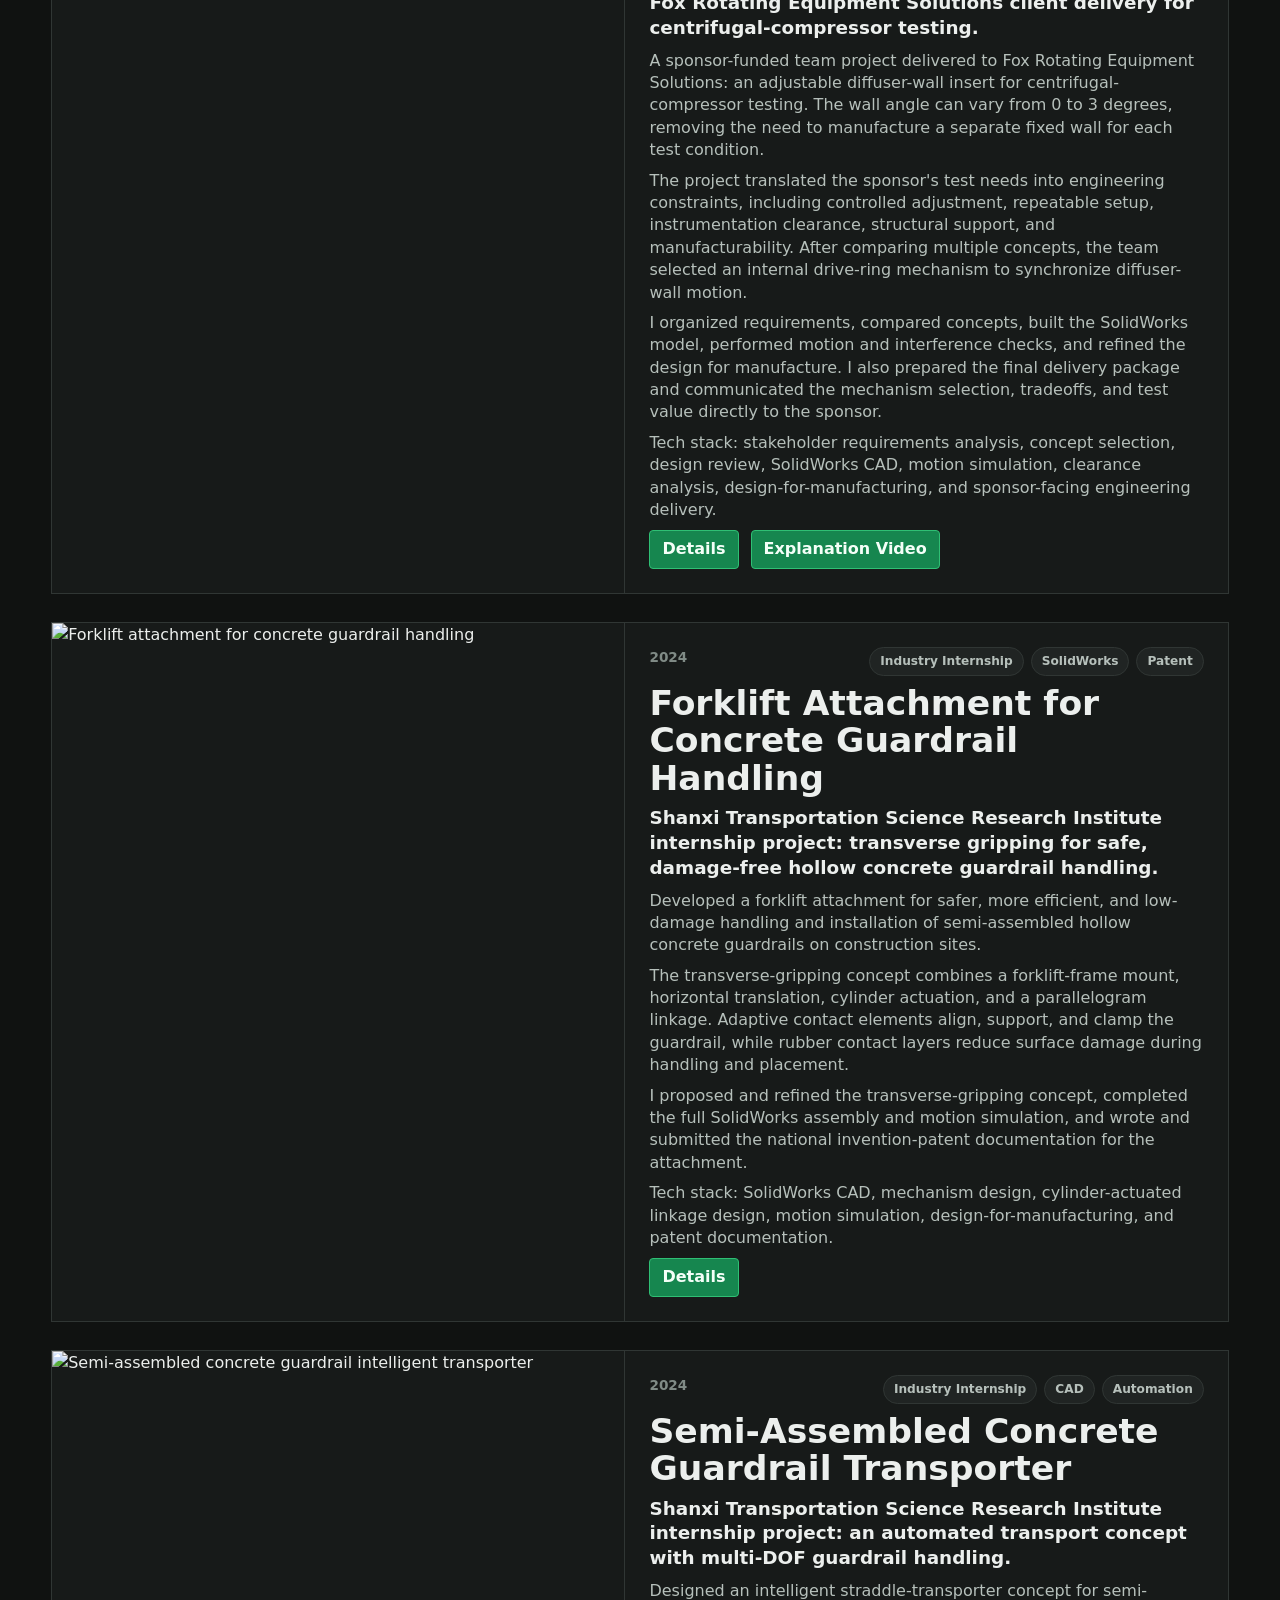
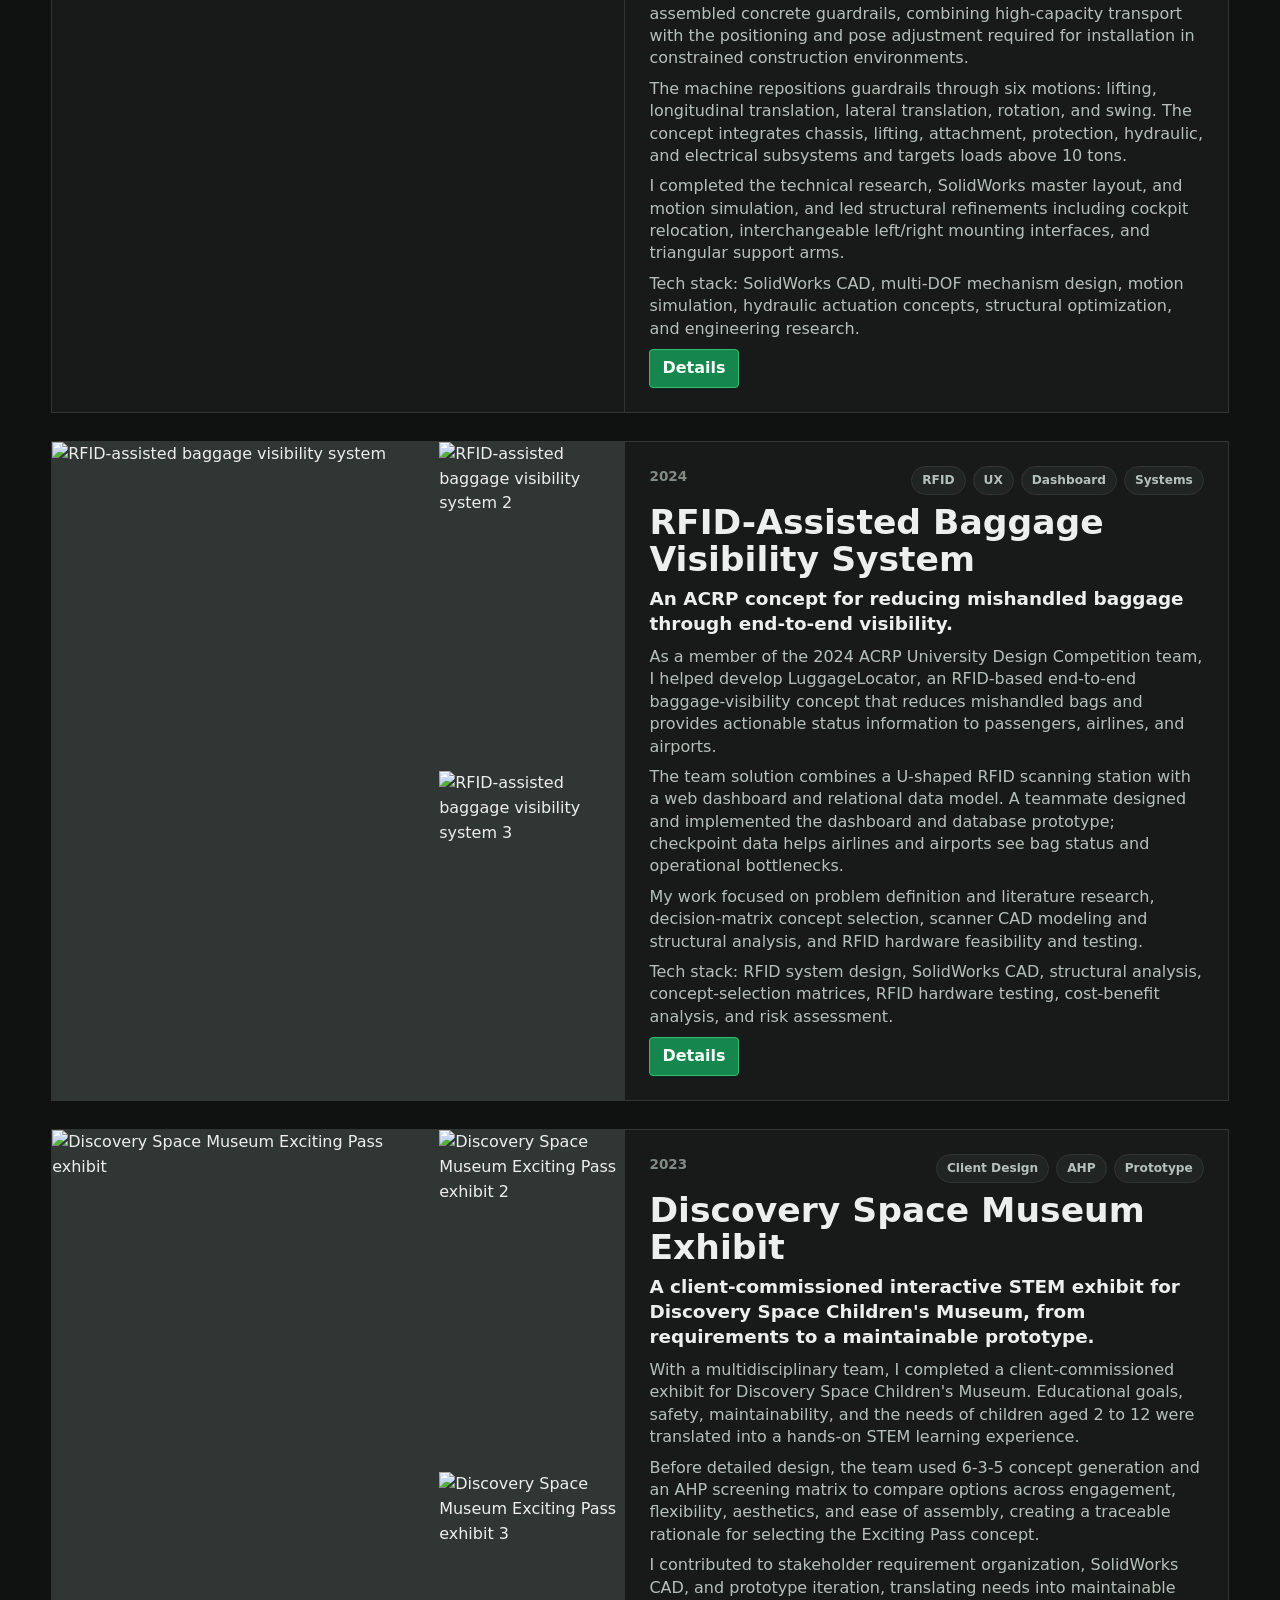
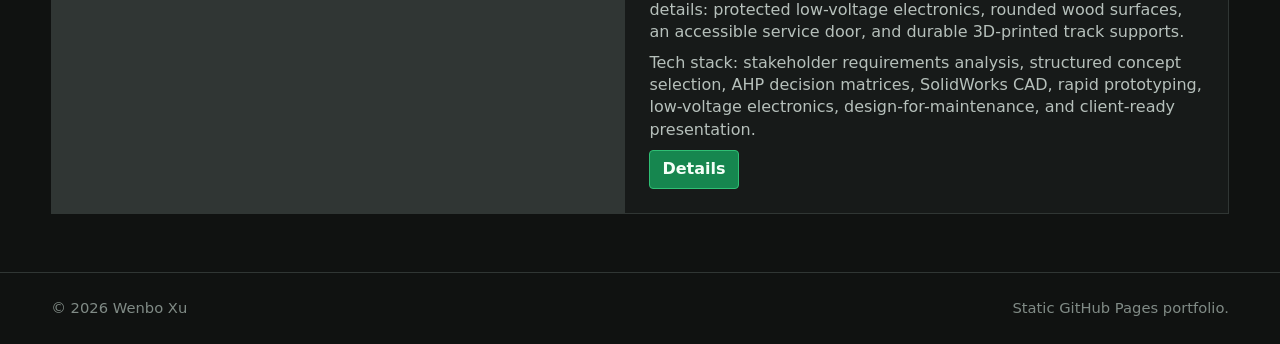
==== commit 1e861f35: "Correct cockroach robot research framing" ====
--- a/portfolio/robotics/index.html
+++ b/portfolio/robotics/index.html
@@ -8,7 +8,7 @@
     <meta property="og:description" content="Personal projects in autonomous systems, mechatronics, mechanical design, and full-stack engineering.">
     <meta property="og:type" content="website">
     <title>Wenbo Xu | Personal Projects</title>
-    <link rel="stylesheet" href="../assets/css/site.css?v=20260920-media-20">
+    <link rel="stylesheet" href="../assets/css/site.css?v=20260920-media-22">
   </head>
   <body class="projects-page">
     <header class="projects-top">
@@ -33,7 +33,7 @@
       <span data-i18n="footer_note">Static GitHub Pages portfolio.</span>
     </footer>
 
-    <script src="../assets/js/projects.js?v=20260920-media-20"></script>
-    <script src="../assets/js/site.js?v=20260920-media-20"></script>
+    <script src="../assets/js/projects.js?v=20260920-media-22"></script>
+    <script src="../assets/js/site.js?v=20260920-media-22"></script>
   </body>
 </html>
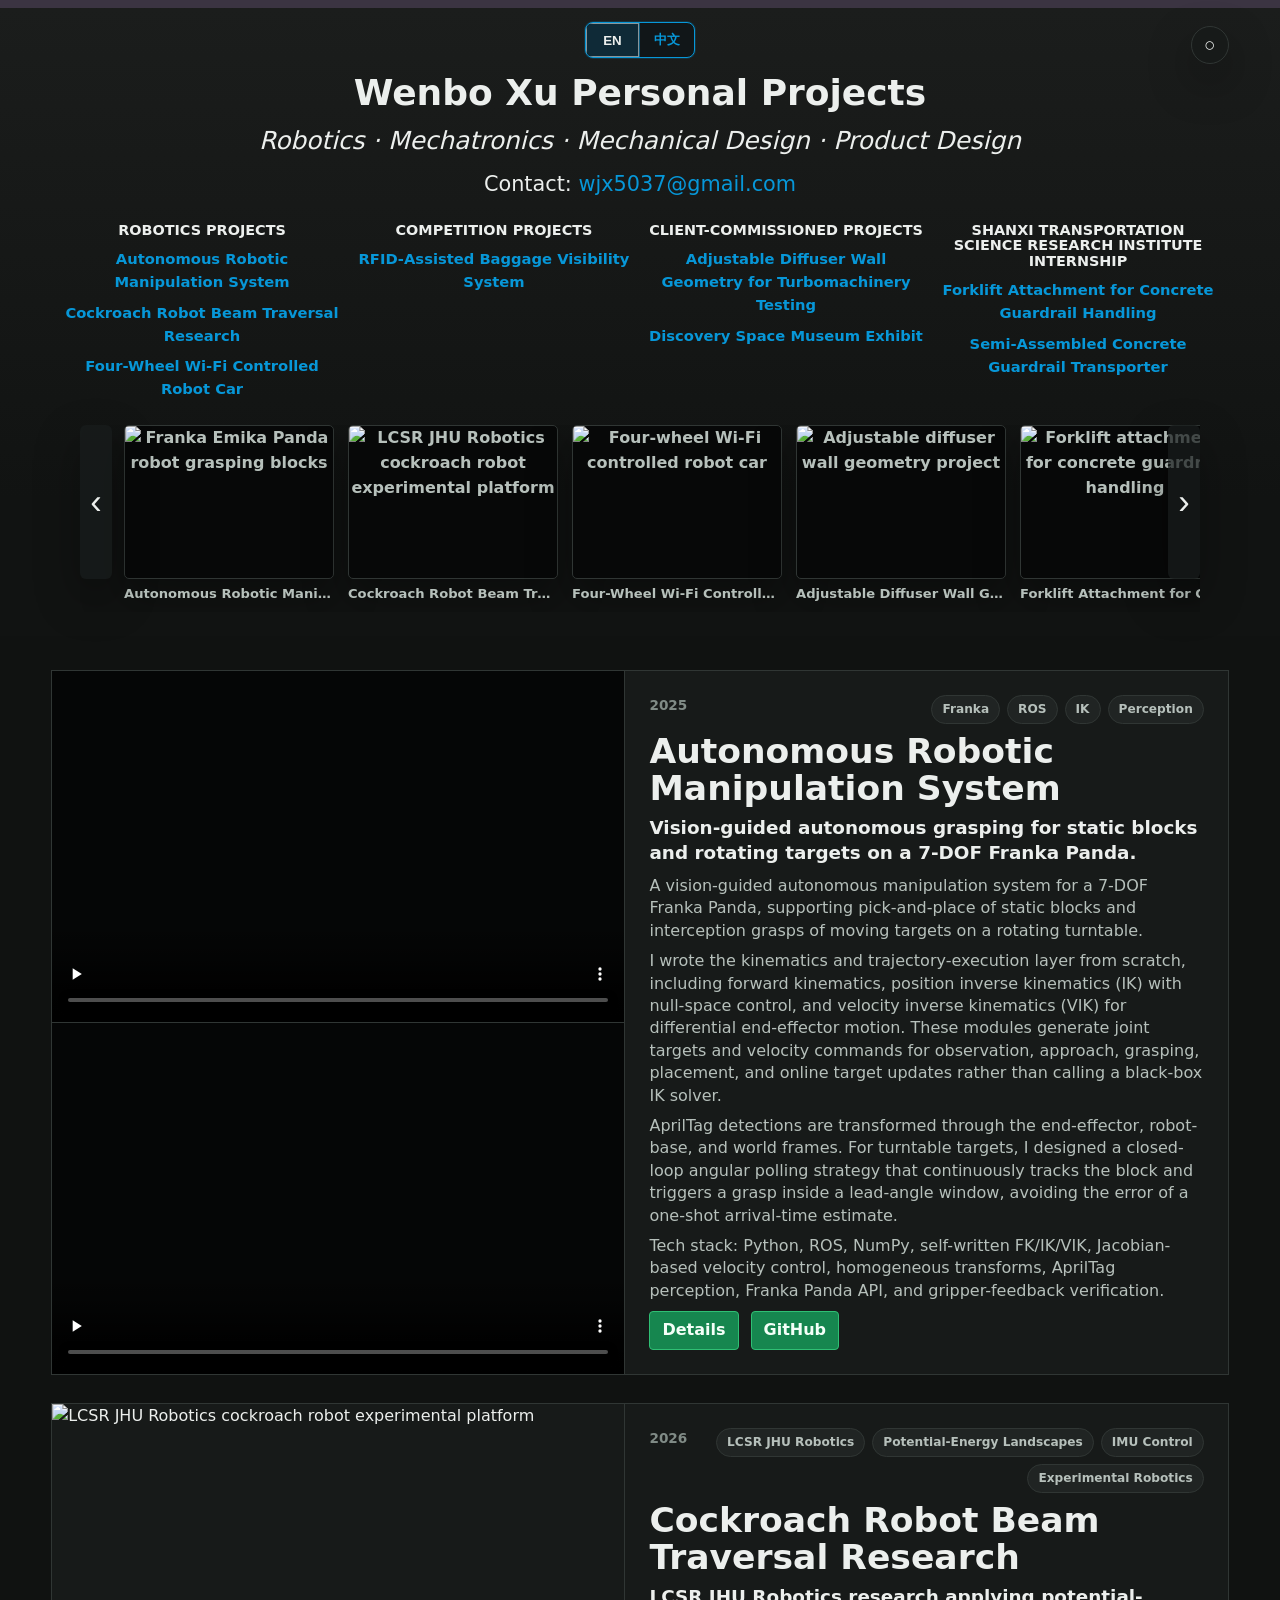
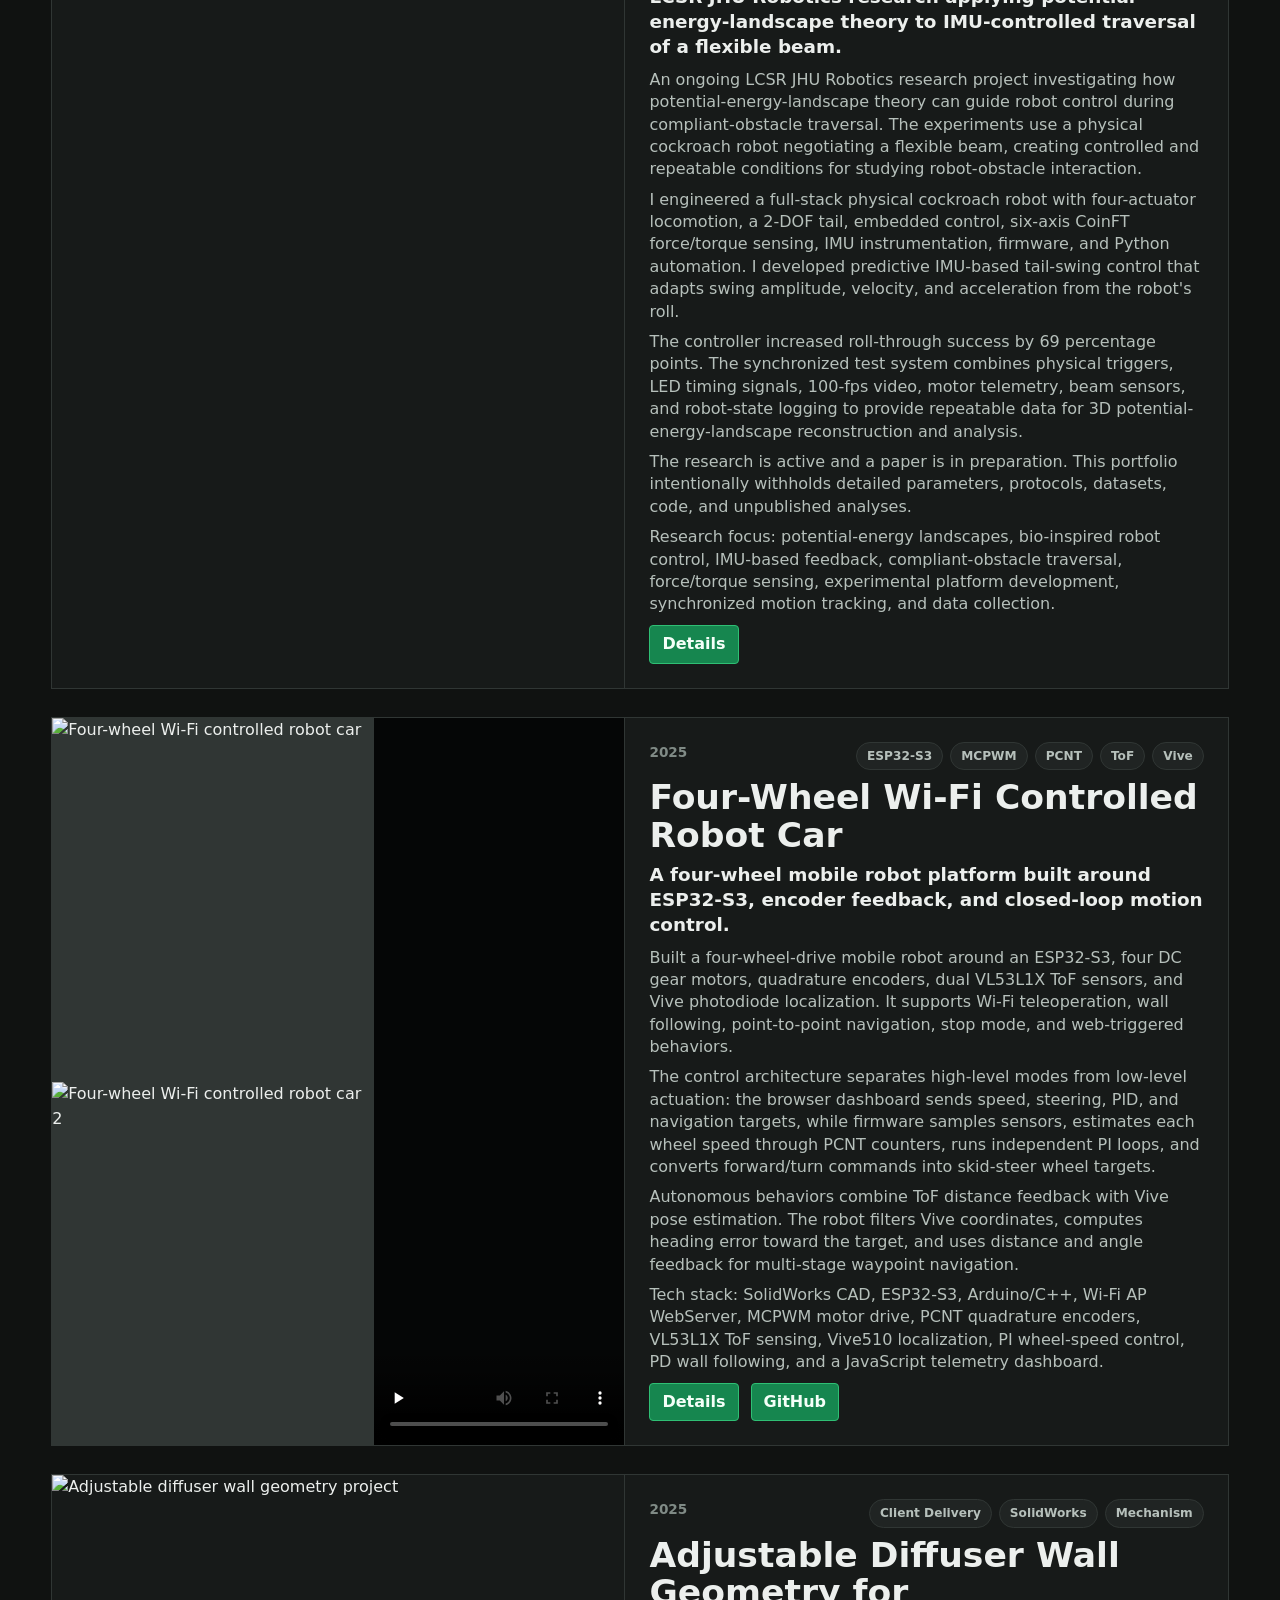
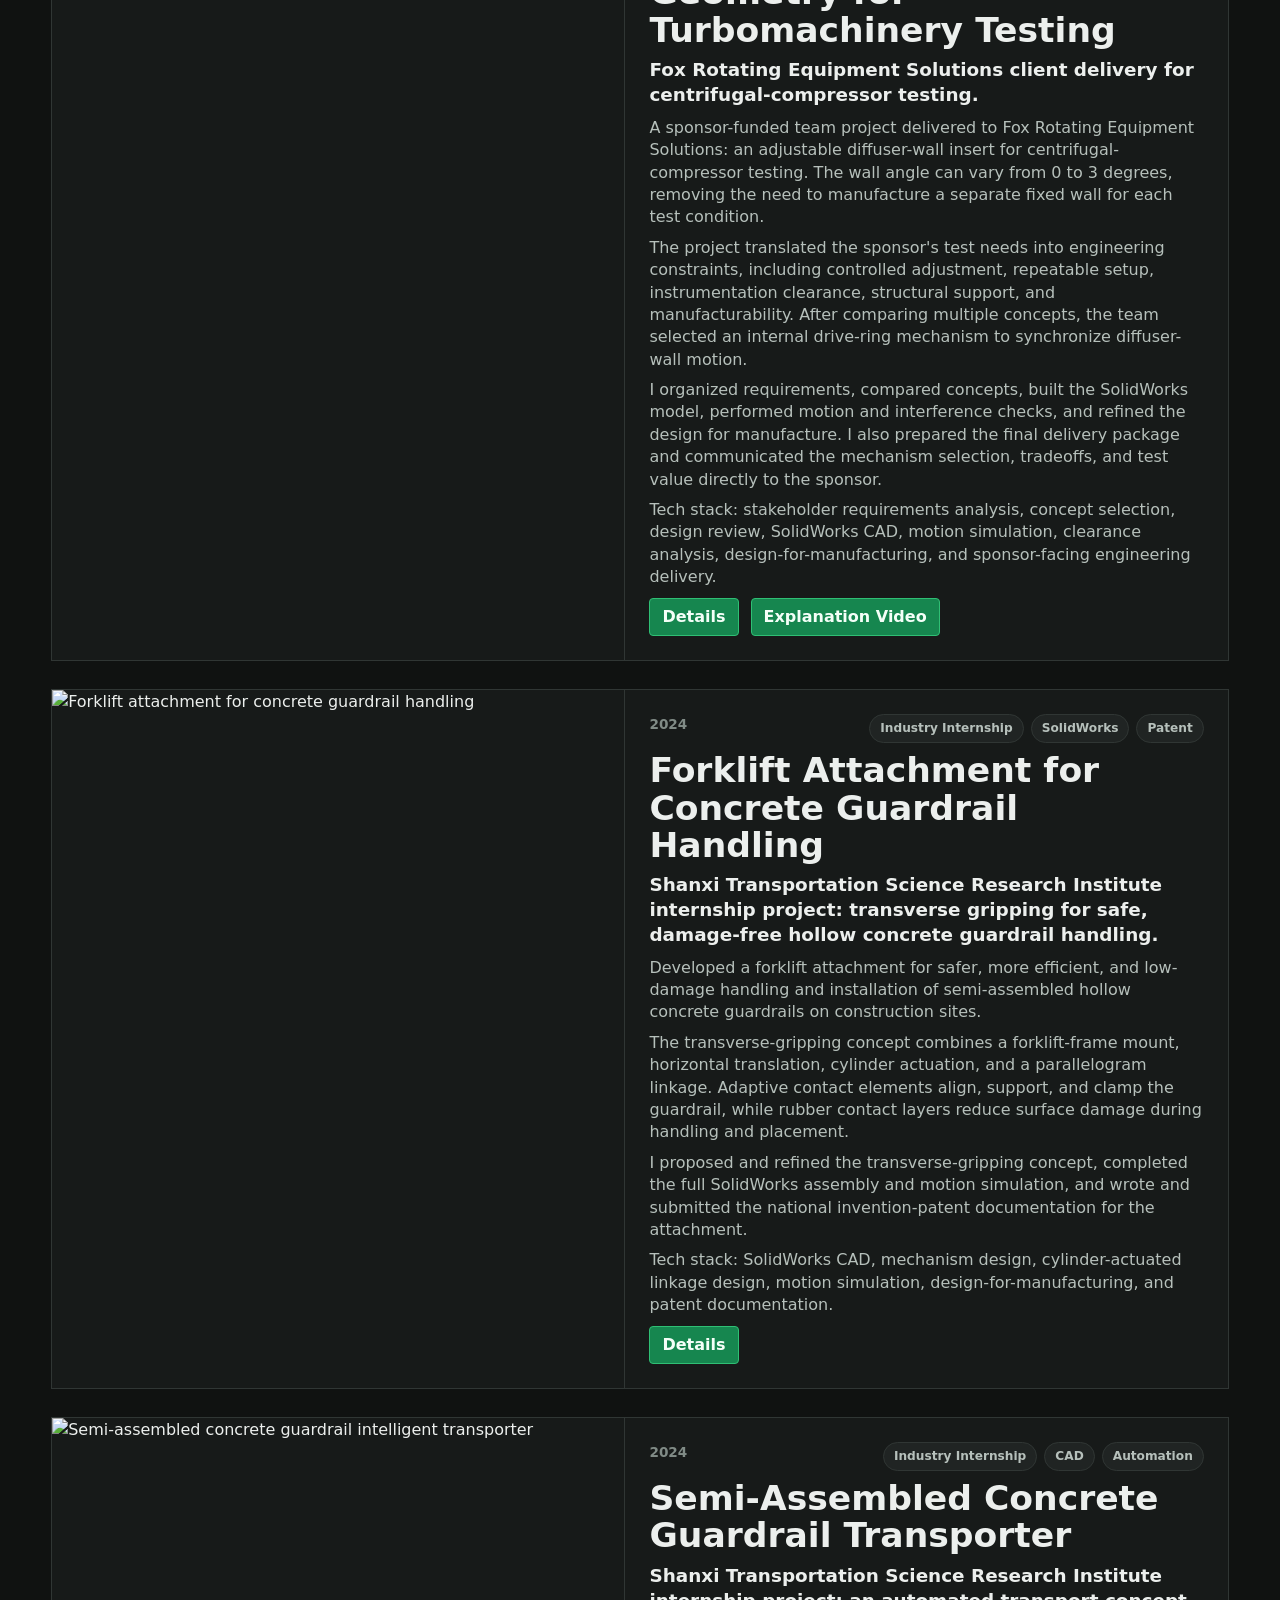
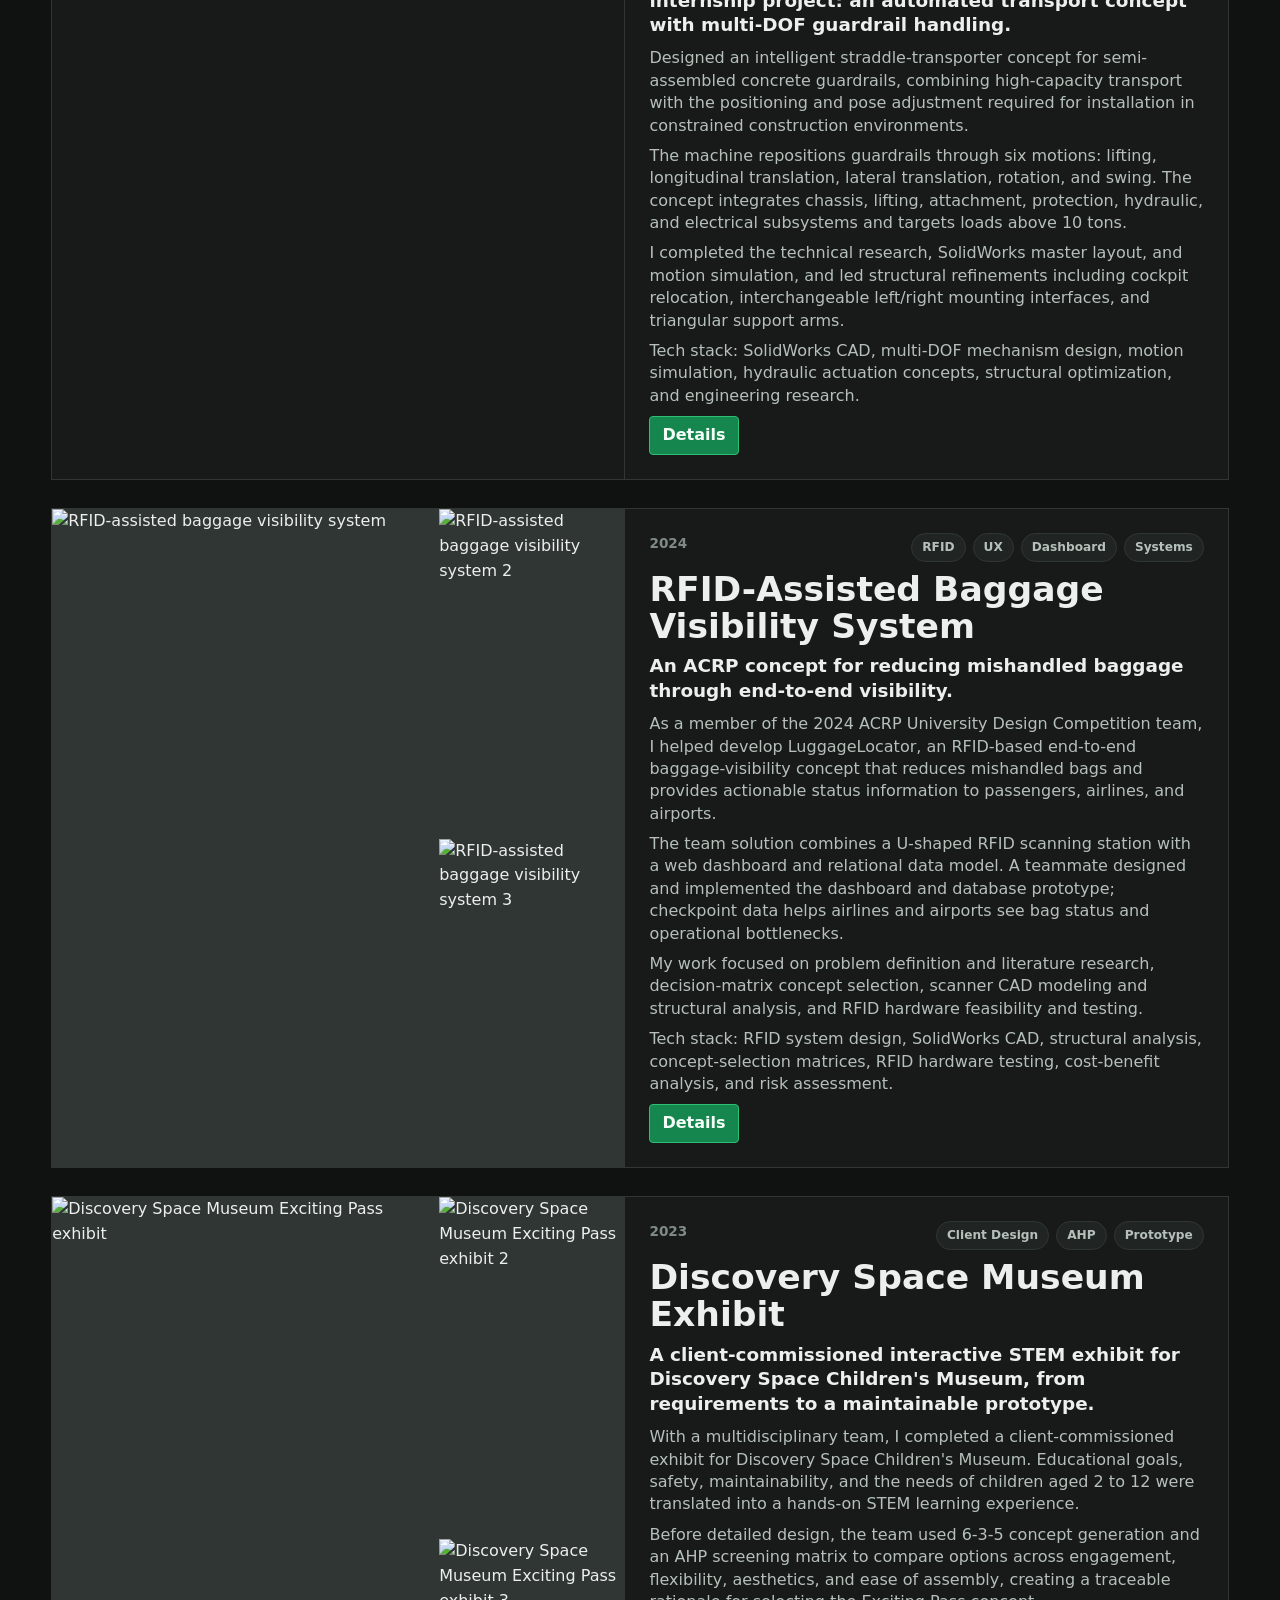
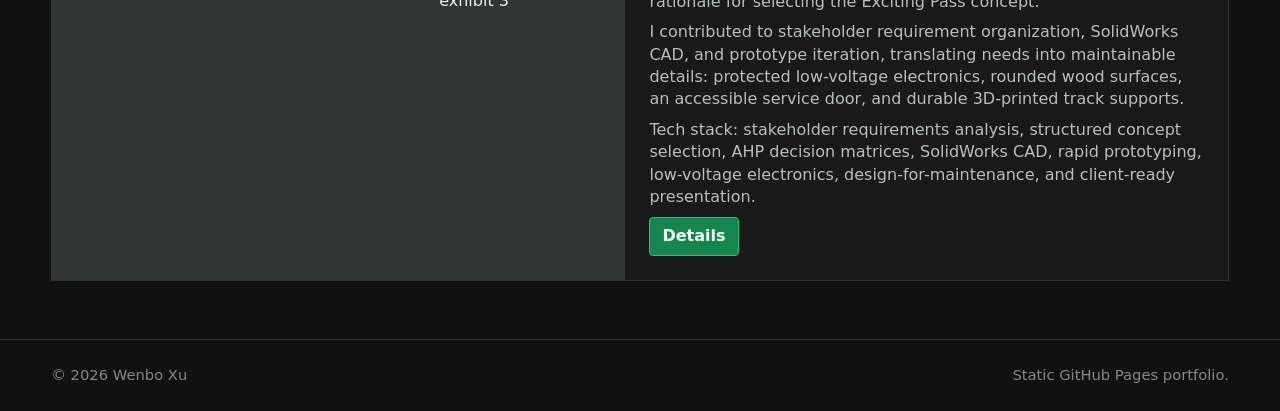
==== commit 6c54df06: "Add approved cockroach robot research outcomes" ====
--- a/portfolio/robotics/index.html
+++ b/portfolio/robotics/index.html
@@ -8,7 +8,7 @@
     <meta property="og:description" content="Personal projects in autonomous systems, mechatronics, mechanical design, and full-stack engineering.">
     <meta property="og:type" content="website">
     <title>Wenbo Xu | Personal Projects</title>
-    <link rel="stylesheet" href="../assets/css/site.css?v=20260920-media-22">
+    <link rel="stylesheet" href="../assets/css/site.css?v=20260920-media-23">
   </head>
   <body class="projects-page">
     <header class="projects-top">
@@ -33,7 +33,7 @@
       <span data-i18n="footer_note">Static GitHub Pages portfolio.</span>
     </footer>
 
-    <script src="../assets/js/projects.js?v=20260920-media-22"></script>
-    <script src="../assets/js/site.js?v=20260920-media-22"></script>
+    <script src="../assets/js/projects.js?v=20260920-media-23"></script>
+    <script src="../assets/js/site.js?v=20260920-media-23"></script>
   </body>
 </html>
